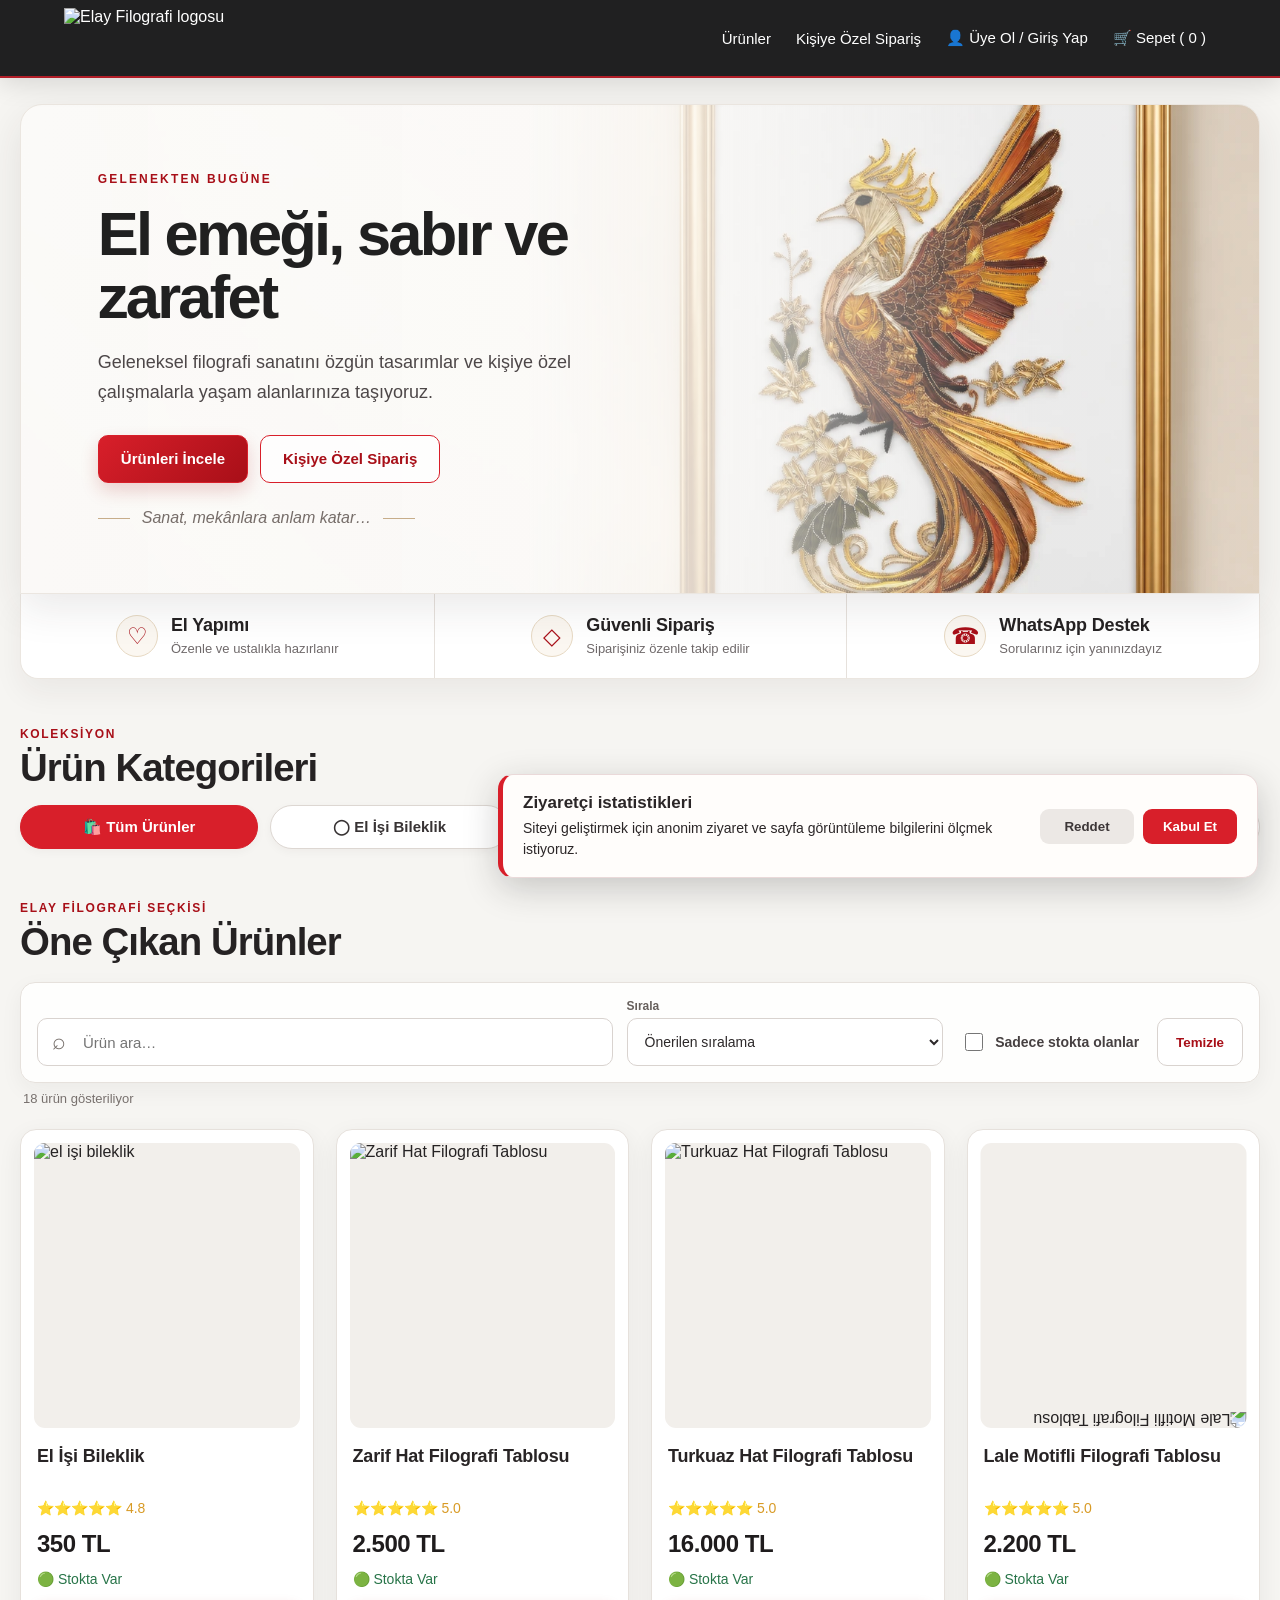
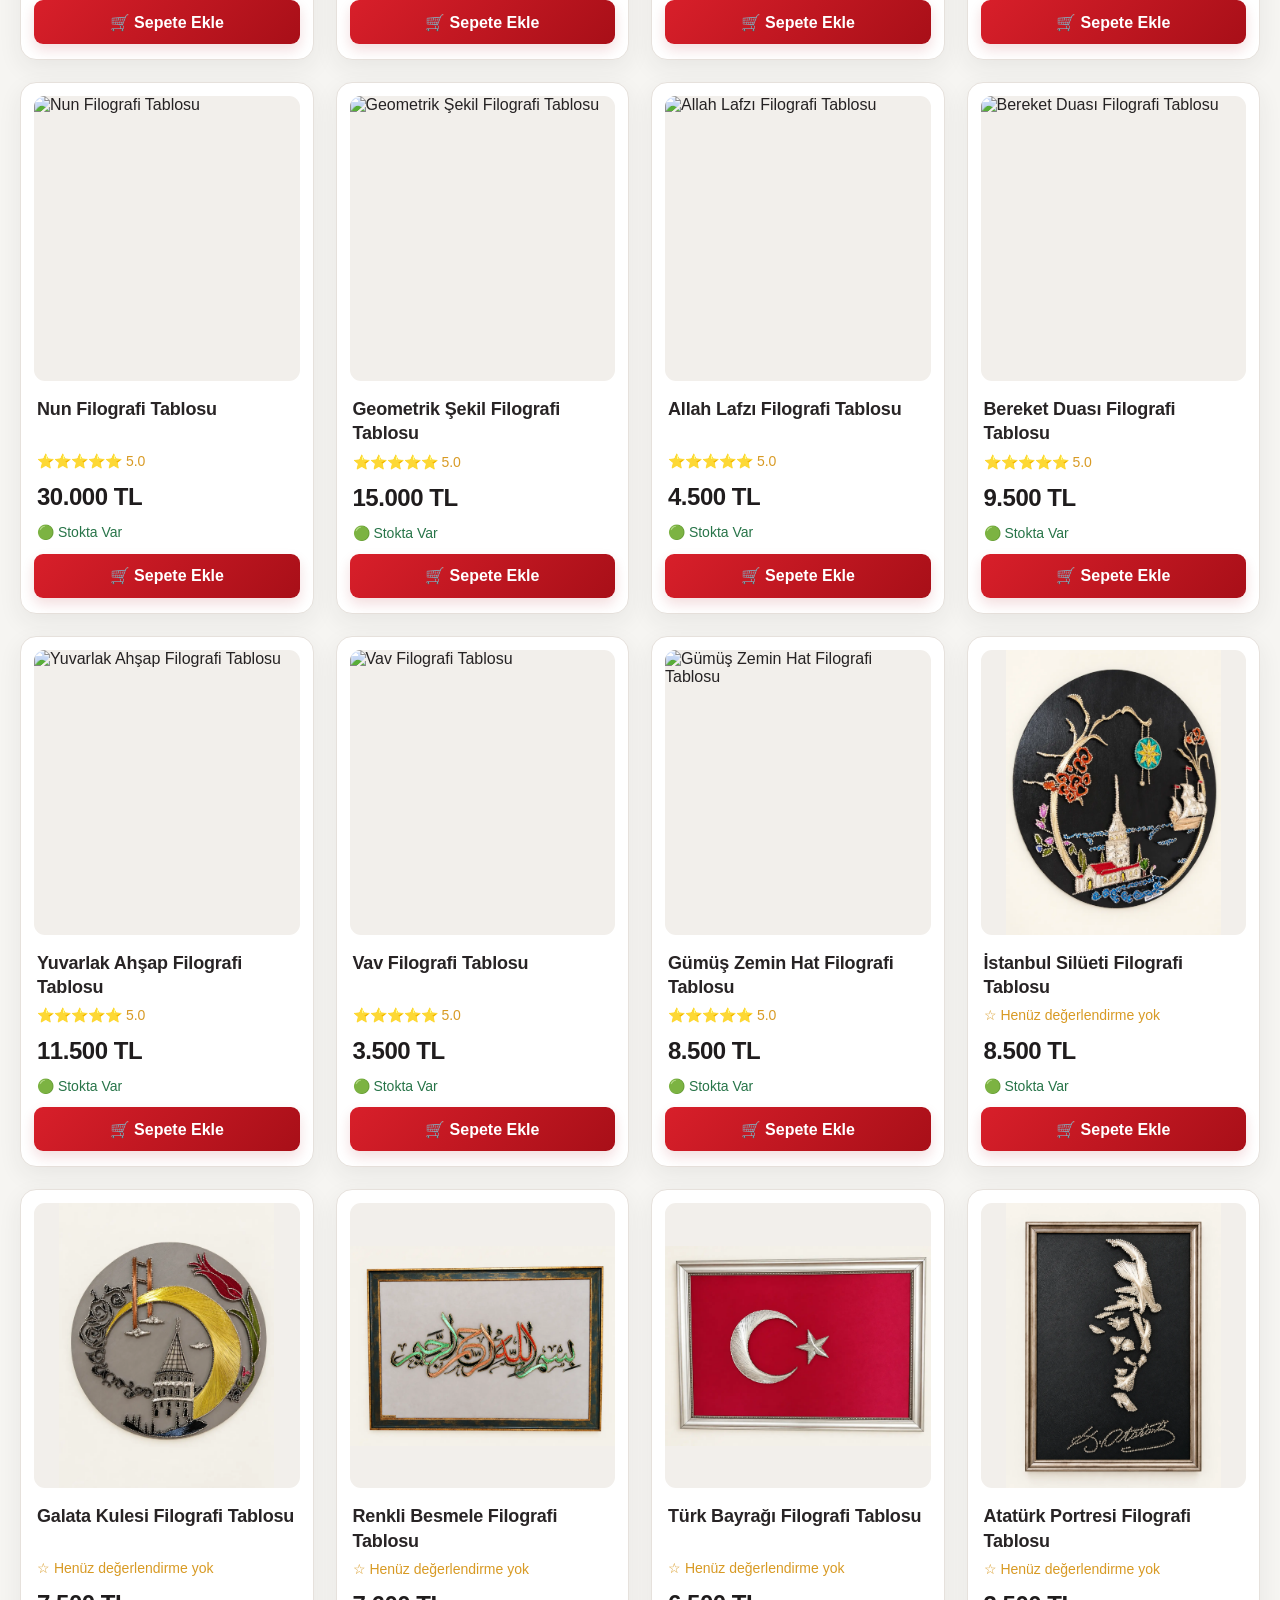
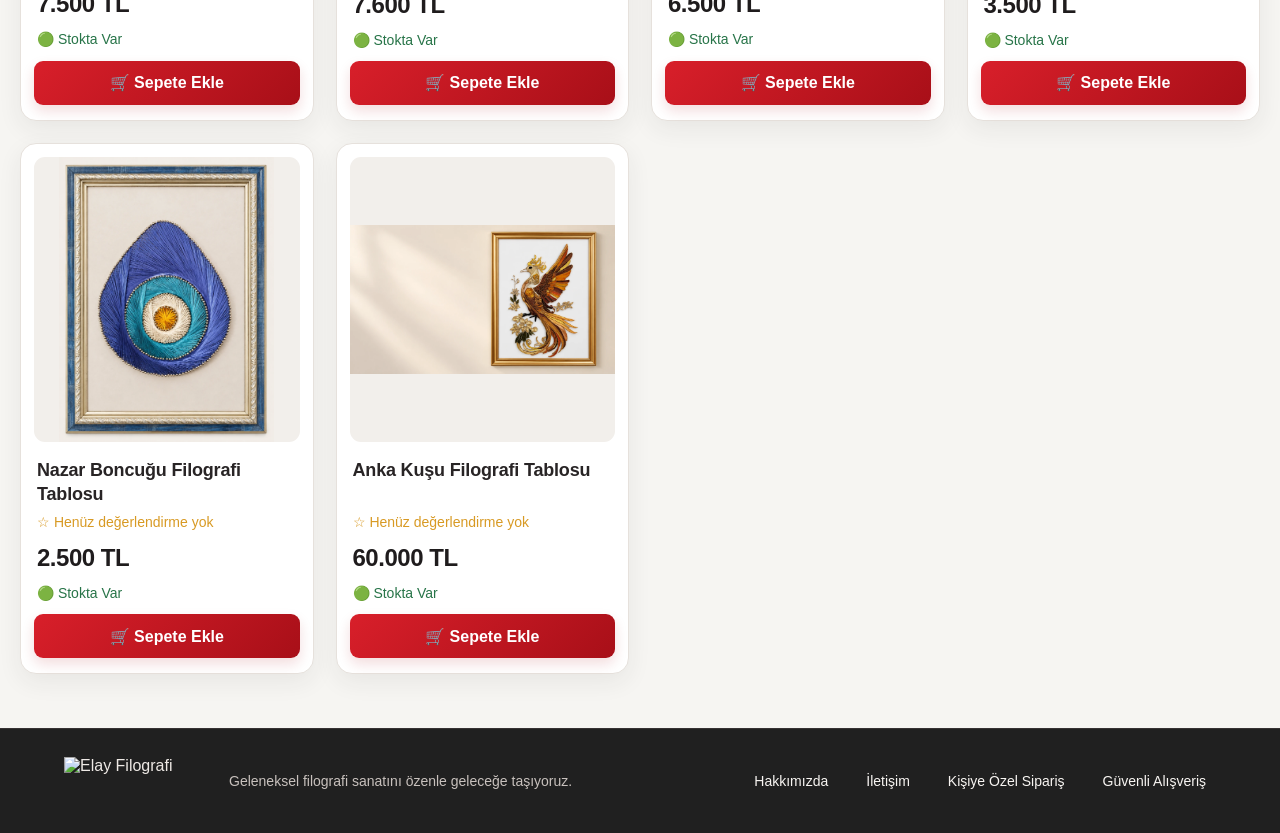
==== index.html @ 3d5d68d8 "Ürün adlarını ve fiyatlarını güncelle" ====
<!DOCTYPE html>
<html lang="tr">
 <head>
  <meta charset="utf-8"/>
  <meta content="width=device-width, initial-scale=1.0" name="viewport"/>
  <title>Elay Store | El İşi Filografi Tabloları</title>
  <meta name="description" content="Elay Store, Elay Filografi imzalı el emeği filografi tabloları, kişiye özel tasarımlar ve geleneksel çivi-tel sanatı ürünleri sunar."/>
  <meta name="robots" content="index, follow"/>
  <link rel="canonical" href="https://elaystore.github.io/"/>
  <meta property="og:site_name" content="Elay Store"/>
  <script type="application/ld+json">
  {
    "@context": "https://schema.org",
    "@graph": [
      {
        "@type": "Organization",
        "@id": "https://elaystore.github.io/#organization",
        "name": "Elay Filografi",
        "alternateName": "Elay Store",
        "url": "https://elaystore.github.io/",
        "logo": "https://elaystore.github.io/elay-logo.jpeg"
      },
      {
        "@type": "WebSite",
        "@id": "https://elaystore.github.io/#website",
        "name": "Elay Store",
        "alternateName": "Elay Filografi",
        "url": "https://elaystore.github.io/",
        "publisher": {"@id": "https://elaystore.github.io/#organization"},
        "inLanguage": "tr-TR"
      }
    ]
  }
  </script>
  <style>
.kategoriler {
    display: flex;
    flex-wrap: wrap;
    gap: 12px;
    margin: 20px 0 30px;
}

.kategoriler button {
    width: auto;
    margin: 0;
    padding: 12px 20px;
    border: 1px solid #ddd;
    border-radius: 10px;
    background: #fff;
    color: #222;
    cursor: pointer;
    font-size: 15px;
    font-weight: bold;
}

.kategoriler button:hover {
    background: #111;
    color: #fff;
}
.kategoriler button.aktif {
    background:#8b5e3c;
    border-color:#8b5e3c;
    color:#fff;
}
   * {
    box-sizing:border-box;
}
body {
    margin:0;
    font-family:Arial,sans-serif;
    background:#f5f5f5;
    color:#222;
}
header {
   background: linear-gradient(135deg,#6f4428,#9c704e);
    color:#fff;
    padding:22px 6%;
    display:flex;
    justify-content:space-between;
    align-items:center;
}
header h1 {
    margin:0;
}
header a {
    color:#fff;
    text-decoration:none;
    margin-left:18px;
}
#cikisBtn {
    margin-left:10px;
    padding:7px 10px;
    border:1px solid #fff;
    border-radius:7px;
    background:transparent;
    color:#fff;
    cursor:pointer;
    font-weight:bold;
}
.container {
    max-width:1200px;
    margin:35px auto;
    padding:0 20px;
}
.urunler {
    display:grid;
    grid-template-columns:repeat(4,1fr);
    gap:20px;
}
.urun {
    background:#fff;
    border-radius:14px;
    padding:18px;
    box-shadow:0 3px 15px #00000012;
    cursor:pointer;
    transition:.2s;
}
.urun:hover {
    transform:translateY(-4px);
}
.urun img {
    width:100%;
    height:260px;
    object-fit:contain;
    border-radius:10px;
    background:#faf7f2;
}
.urun h2 {
    font-size:19px;
}
.puan {
    color:#f2a900;
}
.eski-fiyat {
    text-decoration:line-through;
    color:#999;
}
.fiyat {
    font-size:25px;
    font-weight:bold;
    margin:6px 0;
}
.indirim {
    background:#e8fff0;
    color:#159447;
    padding:5px 8px;
    border-radius:6px;
    font-size:13px;
}
.stok {
    color:#159447;
    margin:12px 0;
}
.sepet-btn {
    width:100%;
    border:0;
    border-radius:9px;
    padding:12px;
    background:#8b5e3c;
    color:#fff;
    font-size:16px;
    font-weight:bold;
    cursor:pointer;
}
@media (max-width:900px) {
    .urunler {
        grid-template-columns:repeat(2,1fr);
    }
}
@media (max-width:600px) {
    .urunler {
        grid-template-columns:1fr;
    }
    header {
        display:block;
    }
    nav {
        margin-top:15px;
    }
    header a {
        display:inline-block;
        margin:6px 12px 6px 0;
    }
}
  </style>
  <link rel="stylesheet" href="tema.css?v=27"/>
  <script src="analitik.js?v=1" defer></script>
 </head>
 <body>
  <header>
   <a class="marka" href="index.html" aria-label="Elay Filografi ana sayfa">
    <img class="site-logo" src="elay-logo.jpeg?v=3" alt="Elay Filografi logosu"/>
   </a>
   <nav>
    <a href="index.html">
        Ürünler
    </a>

    <a href="kisiye-ozel.html">
        Kişiye Özel Sipariş
    </a>

    <a id="uyeBaglanti" href="uye.html">
        👤 Üye Ol / Giriş Yap
    </a>

    <details class="profil-menu" id="profilMenu" hidden>
      <summary>👤 Profilim</summary>
      <div class="profil-acilir">
        <strong id="profilAd"></strong>
        <a href="hakkimizda.html">Hakkımızda</a>
        <a href="iletisim.html">İletişim</a>
        <a href="index.html?gorunum=favoriler#urunler">♡ Favorilerim</a>
        <button id="cikisBtn" type="button">Çıkış Yap</button>
      </div>
    </details>

    <a href="sepet.html">
        🛒 Sepet (
        <span id="sepetSayi">0</span>
        )
    </a>
</nav>
    </header>
  <div class="container">
   <section class="giris-vitrin">
    <div class="vitrin-icerik">
     <span class="vitrin-etiket">GELENEKTEN BUGÜNE</span>
     <h2>El emeği, sabır ve zarafet</h2>
     <p>Geleneksel filografi sanatını özgün tasarımlar ve kişiye özel çalışmalarla yaşam alanlarınıza taşıyoruz.</p>
     <div class="vitrin-butonlar">
      <a class="vitrin-birincil" href="#urunler">Ürünleri İncele</a>
      <a class="vitrin-ikincil" href="kisiye-ozel.html">Kişiye Özel Sipariş</a>
     </div>
     <p class="vitrin-soz">Sanat, mekânlara anlam katar…</p>
    </div>
   </section>

   <section class="guven-seridi" aria-label="Alışveriş bilgileri">
    <div><span aria-hidden="true">♡</span><p><strong>El Yapımı</strong><small>Özenle ve ustalıkla hazırlanır</small></p></div>
    <div><span aria-hidden="true">◇</span><p><strong>Güvenli Sipariş</strong><small>Siparişiniz özenle takip edilir</small></p></div>
    <div><span aria-hidden="true">☎</span><p><strong>WhatsApp Destek</strong><small>Sorularınız için yanınızdayız</small></p></div>
   </section>

   <div class="bolum-baslik">
    <div>
     <span>Koleksiyon</span>
     <h2>Ürün Kategorileri</h2>
    </div>
   </div>
<div class="kategoriler">

    <button class="aktif" type="button" onclick="kategoriGoster('hepsi',this)">
        🛍️ Tüm Ürünler
    </button>

    <button type="button" onclick="kategoriGoster('bileklik',this)">
        ◯ El İşi Bileklik
    </button>

    <button type="button" onclick="kategoriGoster('hat',this)">
        ♢ Hat Sanatı
    </button>

    <button type="button" onclick="kategoriGoster('motif',this)">
        ♧ Tuğra ve Motifler
    </button>

    <button type="button" onclick="location.href='kisiye-ozel.html'">
        ☆ Kişiye Özel
    </button>

</div>

<div class="bolum-baslik urunler-baslik" id="urunler">
 <div>
  <span>Elay Filografi seçkisi</span>
  <h2>Öne Çıkan Ürünler</h2>
 </div>
</div>

<section class="urun-araclari" aria-label="Ürün arama ve sıralama">
 <label class="urun-arama" for="urunArama">
  <span class="arama-simgesi" aria-hidden="true">⌕</span>
  <input id="urunArama" type="search" placeholder="Ürün ara…" autocomplete="off"/>
 </label>
 <label class="urun-siralama" for="urunSiralama">
  <span>Sırala</span>
  <select id="urunSiralama">
   <option value="onerilen">Önerilen sıralama</option>
   <option value="fiyat-artan">Fiyat: düşükten yükseğe</option>
   <option value="fiyat-azalan">Fiyat: yüksekten düşüğe</option>
   <option value="puan-azalan">Puana göre</option>
   <option value="ad-artan">İsme göre A–Z</option>
  </select>
 </label>
 <label class="stok-filtresi" for="stokFiltresi">
  <input id="stokFiltresi" type="checkbox"/>
  <span>Sadece stokta olanlar</span>
 </label>
 <button class="filtre-temizle" id="filtreTemizle" type="button">Temizle</button>
</section>
<p class="urun-sonuc" id="urunSonuc" aria-live="polite"></p>

   <div class="urunler">
   <div class="urun" data-kategori="bileklik" onclick="urunDetay('mouse')">
     <img alt="el işi bileklik" src="resim.jpg"/>
     <h2>
      El İşi Bileklik
     </h2>
     <div class="puan">
      ⭐⭐⭐⭐⭐ 4.8
     </div>
     <div class="fiyat">
     350 TL
     </div>
     <div class="stok">
      🟢 Stokta Var
     </div>
     <button class="sepet-btn" onclick="sepeteEkle(event,'El İşi Bileklik',350,'resim.jpg')">
      🛒 Sepete Ekle
     </button>
    </div>
    <article class="urun" data-kategori="tablo hat" onclick="urunDetay('tablo01')">
     <img alt="Zarif Hat Filografi Tablosu" src="tablo-01.png" loading="lazy"/>
     <h2>Zarif Hat Filografi Tablosu</h2>
     <div class="puan">⭐⭐⭐⭐⭐ 5.0</div>
     <div class="fiyat">2.500 TL</div>
     <div class="stok">🟢 Stokta Var</div>
     <button class="sepet-btn" onclick="sepeteEkle(event,'Zarif Hat Filografi Tablosu',2500,'tablo-01.png')">🛒 Sepete Ekle</button>
    </article>
    <article class="urun" data-kategori="tablo hat motif" onclick="urunDetay('tablo02')">
     <img alt="Turkuaz Hat Filografi Tablosu" src="tablo-02.png" loading="lazy"/>
     <h2>Turkuaz Hat Filografi Tablosu</h2>
     <div class="puan">⭐⭐⭐⭐⭐ 5.0</div>
     <div class="fiyat">16.000 TL</div>
     <div class="stok">🟢 Stokta Var</div>
     <button class="sepet-btn" onclick="sepeteEkle(event,'Turkuaz Hat Filografi Tablosu',16000,'tablo-02.png')">🛒 Sepete Ekle</button>
    </article>
    <article class="urun" data-kategori="tablo motif" onclick="urunDetay('tablo03')">
     <img class="ters-resim" alt="Lale Motifli Filografi Tablosu" src="tablo-03.png" loading="lazy"/>
     <h2>Lale Motifli Filografi Tablosu</h2>
     <div class="puan">⭐⭐⭐⭐⭐ 5.0</div>
     <div class="fiyat">2.200 TL</div>
     <div class="stok">🟢 Stokta Var</div>
     <button class="sepet-btn" onclick="sepeteEkle(event,'Lale Motifli Filografi Tablosu',2200,'tablo-03.png')">🛒 Sepete Ekle</button>
    </article>
    <article class="urun" data-kategori="tablo hat" onclick="urunDetay('tablo04')">
     <img alt="Nun Filografi Tablosu" src="tablo-04.png" loading="lazy"/>
     <h2>Nun Filografi Tablosu</h2>
     <div class="puan">⭐⭐⭐⭐⭐ 5.0</div>
     <div class="fiyat">30.000 TL</div>
     <div class="stok">🟢 Stokta Var</div>
     <button class="sepet-btn" onclick="sepeteEkle(event,'Nun Filografi Tablosu',30000,'tablo-04.png')">🛒 Sepete Ekle</button>
    </article>
    <article class="urun" data-kategori="tablo motif" onclick="urunDetay('tablo05')">
     <img alt="Geometrik Şekil Filografi Tablosu" src="tablo-05.png" loading="lazy"/>
     <h2>Geometrik Şekil Filografi Tablosu</h2>
     <div class="puan">⭐⭐⭐⭐⭐ 5.0</div>
     <div class="fiyat">15.000 TL</div>
     <div class="stok">🟢 Stokta Var</div>
     <button class="sepet-btn" onclick="sepeteEkle(event,'Geometrik Şekil Filografi Tablosu',15000,'tablo-05.png')">🛒 Sepete Ekle</button>
    </article>
    <article class="urun" data-kategori="tablo hat" onclick="urunDetay('tablo06')">
     <img alt="Allah Lafzı Filografi Tablosu" src="tablo-06.png" loading="lazy"/>
     <h2>Allah Lafzı Filografi Tablosu</h2>
     <div class="puan">⭐⭐⭐⭐⭐ 5.0</div>
     <div class="fiyat">4.500 TL</div>
     <div class="stok">🟢 Stokta Var</div>
     <button class="sepet-btn" onclick="sepeteEkle(event,'Allah Lafzı Filografi Tablosu',4500,'tablo-06.png')">🛒 Sepete Ekle</button>
    </article>
    <article class="urun" data-kategori="tablo hat" onclick="urunDetay('tablo07')">
     <img alt="Bereket Duası Filografi Tablosu" src="tablo-07.png" loading="lazy"/>
     <h2>Bereket Duası Filografi Tablosu</h2>
     <div class="puan">⭐⭐⭐⭐⭐ 5.0</div>
     <div class="fiyat">9.500 TL</div>
     <div class="stok">🟢 Stokta Var</div>
     <button class="sepet-btn" onclick="sepeteEkle(event,'Bereket Duası Filografi Tablosu',9500,'tablo-07.png')">🛒 Sepete Ekle</button>
    </article>
    <article class="urun" data-kategori="tablo motif" onclick="urunDetay('tablo08')">
     <img alt="Yuvarlak Ahşap Filografi Tablosu" src="tablo-08.png" loading="lazy"/>
     <h2>Yuvarlak Ahşap Filografi Tablosu</h2>
     <div class="puan">⭐⭐⭐⭐⭐ 5.0</div>
     <div class="fiyat">11.500 TL</div>
     <div class="stok">🟢 Stokta Var</div>
     <button class="sepet-btn" onclick="sepeteEkle(event,'Yuvarlak Ahşap Filografi Tablosu',11500,'tablo-08.png')">🛒 Sepete Ekle</button>
    </article>
    <article class="urun" data-kategori="tablo hat" onclick="urunDetay('tablo09')">
     <img alt="Vav Filografi Tablosu" src="tablo-09.png" loading="lazy"/>
     <h2>Vav Filografi Tablosu</h2>
     <div class="puan">⭐⭐⭐⭐⭐ 5.0</div>
     <div class="fiyat">3.500 TL</div>
     <div class="stok">🟢 Stokta Var</div>
     <button class="sepet-btn" onclick="sepeteEkle(event,'Vav Filografi Tablosu',3500,'tablo-09.png')">🛒 Sepete Ekle</button>
    </article>
    <article class="urun" data-kategori="tablo hat" onclick="urunDetay('tablo10')">
     <img alt="Gümüş Zemin Hat Filografi Tablosu" src="tablo-10.png" loading="lazy"/>
     <h2>Gümüş Zemin Hat Filografi Tablosu</h2>
     <div class="puan">⭐⭐⭐⭐⭐ 5.0</div>
     <div class="fiyat">8.500 TL</div>
     <div class="stok">🟢 Stokta Var</div>
     <button class="sepet-btn" onclick="sepeteEkle(event,'Gümüş Zemin Hat Filografi Tablosu',8500,'tablo-10.png')">🛒 Sepete Ekle</button>
    </article>
    <article class="urun" data-kategori="tablo motif" onclick="urunDetay('tablo11')">
     <img alt="İstanbul Silüeti Filografi Tablosu" src="istanbul-silueti-01.webp" loading="lazy"/>
     <h2>İstanbul Silüeti Filografi Tablosu</h2>
     <div class="puan">☆ Henüz değerlendirme yok</div>
     <div class="fiyat">8.500 TL</div>
     <div class="stok">🟢 Stokta Var</div>
     <button class="sepet-btn" onclick="sepeteEkle(event,'İstanbul Silüeti Filografi Tablosu',8500,'istanbul-silueti-01.webp')">🛒 Sepete Ekle</button>
    </article>
    <article class="urun" data-kategori="tablo motif" onclick="urunDetay('tablo12')">
     <img alt="Galata Kulesi Filografi Tablosu" src="galata-lale-01.webp" loading="lazy"/>
     <h2>Galata Kulesi Filografi Tablosu</h2>
     <div class="puan">☆ Henüz değerlendirme yok</div>
     <div class="fiyat">7.500 TL</div>
     <div class="stok">🟢 Stokta Var</div>
     <button class="sepet-btn" onclick="sepeteEkle(event,'Galata Kulesi Filografi Tablosu',7500,'galata-lale-01.webp')">🛒 Sepete Ekle</button>
    </article>
    <article class="urun" data-kategori="tablo hat" onclick="urunDetay('tablo13')">
     <img alt="Renkli Besmele Filografi Tablosu" src="besmele-renkli-01.webp" loading="lazy"/>
     <h2>Renkli Besmele Filografi Tablosu</h2>
     <div class="puan">☆ Henüz değerlendirme yok</div>
     <div class="fiyat">7.600 TL</div>
     <div class="stok">🟢 Stokta Var</div>
     <button class="sepet-btn" onclick="sepeteEkle(event,'Renkli Besmele Filografi Tablosu',7600,'besmele-renkli-01.webp')">🛒 Sepete Ekle</button>
    </article>
    <article class="urun" data-kategori="tablo motif" onclick="urunDetay('tablo14')">
     <img alt="Türk Bayrağı Filografi Tablosu" src="turk-bayragi-01.webp" loading="lazy"/>
     <h2>Türk Bayrağı Filografi Tablosu</h2>
     <div class="puan">☆ Henüz değerlendirme yok</div>
     <div class="fiyat">6.500 TL</div>
     <div class="stok">🟢 Stokta Var</div>
     <button class="sepet-btn" onclick="sepeteEkle(event,'Türk Bayrağı Filografi Tablosu',6500,'turk-bayragi-01.webp')">🛒 Sepete Ekle</button>
    </article>
    <article class="urun" data-kategori="tablo motif" onclick="urunDetay('tablo15')">
     <img alt="Atatürk Portresi Filografi Tablosu" src="ataturk-filografi-01.webp" loading="lazy"/>
     <h2>Atatürk Portresi Filografi Tablosu</h2>
     <div class="puan">☆ Henüz değerlendirme yok</div>
     <div class="fiyat">3.500 TL</div>
     <div class="stok">🟢 Stokta Var</div>
     <button class="sepet-btn" onclick="sepeteEkle(event,'Atatürk Portresi Filografi Tablosu',3500,'ataturk-filografi-01.webp')">🛒 Sepete Ekle</button>
    </article>
    <article class="urun" data-kategori="tablo motif" onclick="urunDetay('tablo16')">
     <img alt="Nazar Boncuğu Filografi Tablosu" src="nazar-boncugu-filografi-01.webp" loading="lazy"/>
     <h2>Nazar Boncuğu Filografi Tablosu</h2>
     <div class="puan">☆ Henüz değerlendirme yok</div>
     <div class="fiyat">2.500 TL</div>
     <div class="stok">🟢 Stokta Var</div>
     <button class="sepet-btn" onclick="sepeteEkle(event,'Nazar Boncuğu Filografi Tablosu',2500,'nazar-boncugu-filografi-01.webp')">🛒 Sepete Ekle</button>
    </article>
    <article class="urun" data-kategori="tablo motif" onclick="urunDetay('tablo17')">
     <img alt="Anka Kuşu Filografi Tablosu" src="anka-hero.webp" loading="lazy"/>
     <h2>Anka Kuşu Filografi Tablosu</h2>
     <div class="puan">☆ Henüz değerlendirme yok</div>
     <div class="fiyat">60.000 TL</div>
     <div class="stok">🟢 Stokta Var</div>
     <button class="sepet-btn" onclick="sepeteEkle(event,'Anka Kuşu Filografi Tablosu',60000,'anka-hero.webp')">🛒 Sepete Ekle</button>
    </article>
    <p class="urun-bos" id="urunBos" hidden>Aramana uygun ürün bulunamadı. Filtreleri temizleyerek bütün ürünleri görebilirsin.</p>
   </div>

	  </div>
  <footer class="ana-footer">
   <div>
    <img src="elay-logo.jpeg?v=3" alt="Elay Filografi"/>
    <p>Geleneksel filografi sanatını özenle geleceğe taşıyoruz.</p>
   </div>
   <nav aria-label="Alt menü">
    <a href="hakkimizda.html">Hakkımızda</a>
    <a href="iletisim.html">İletişim</a>
    <a href="kisiye-ozel.html">Kişiye Özel Sipariş</a>
    <a href="guvenli-alisveris.html">Güvenli Alışveriş</a>
   </nav>
  </footer>
	  <script>
let sepet = [];
try {
    sepet = JSON.parse(localStorage.getItem('sepet') || '[]');
    if (!Array.isArray(sepet)) sepet = [];
} catch (hata) {
    sepet = [];
}
function urunDetay(id) {
    location.href='urun.html?urun='+encodeURIComponent(id)+'&v=5'
}
function sepeteEkle(e,ad,fiyat,resim) {
    e.stopPropagation();
    sepet.push( {
        ad,fiyat,resim
    }
    );
    localStorage.setItem('sepet',JSON.stringify(sepet));
    sepetGoster();
    kucukBildirimGoster('✓ Ürün sepete eklendi');
}
const urunListesi = document.querySelector('.urunler');
const urunKartlari = Array.from(document.querySelectorAll('.urun'));
const urunArama = document.getElementById('urunArama');
const urunSiralama = document.getElementById('urunSiralama');
const stokFiltresi = document.getElementById('stokFiltresi');
const urunSonuc = document.getElementById('urunSonuc');
const urunBos = document.getElementById('urunBos');
let seciliKategori = 'hepsi';
let sadeceFavoriler = false;
let aktifKullaniciId = null;
let favoriler = [];

const altBildirim = document.createElement('div');
altBildirim.className = 'alt-bildirim';
altBildirim.setAttribute('role', 'status');
altBildirim.setAttribute('aria-live', 'polite');
document.body.appendChild(altBildirim);
let bildirimZamanlayici;

function kucukBildirimGoster(mesaj) {
    altBildirim.textContent = mesaj;
    altBildirim.classList.remove('goster');
    void altBildirim.offsetWidth;
    altBildirim.classList.add('goster');
    clearTimeout(bildirimZamanlayici);
    bildirimZamanlayici = setTimeout(function () {
        altBildirim.classList.remove('goster');
    }, 2200);
}

function favorileriOku(kullaniciId) {
    try {
        const kayit = JSON.parse(localStorage.getItem('elay_favoriler_' + kullaniciId) || '[]');
        return Array.isArray(kayit) ? kayit : [];
    } catch (hata) {
        return [];
    }
}

function favorileriKaydet() {
    if (!aktifKullaniciId) return;
    localStorage.setItem('elay_favoriler_' + aktifKullaniciId, JSON.stringify(favoriler));
}

function favoriButonunuGuncelle(buton, urunId) {
    const favoride = favoriler.includes(urunId);
    buton.classList.toggle('aktif', favoride);
    buton.setAttribute('aria-pressed', String(favoride));
    buton.setAttribute('aria-label', favoride ? 'Ürünü favorilerden çıkar' : 'Ürünü favorilere ekle');
    buton.title = favoride ? 'Favorilerden çıkar' : 'Favorilere ekle';
    buton.textContent = favoride ? '♥' : '♡';
}

function favoriDegistir(olay, urunId) {
    olay.stopPropagation();
    if (!aktifKullaniciId) return;
    const favoride = favoriler.includes(urunId);
    favoriler = favoride ? favoriler.filter(function (id) { return id !== urunId; }) : [...favoriler, urunId];
    favorileriKaydet();
    document.querySelectorAll('.favori-btn[data-urun-id="' + urunId + '"]').forEach(function (buton) {
        favoriButonunuGuncelle(buton, urunId);
    });
    kucukBildirimGoster(favoride ? '♡ Favorilerden çıkarıldı' : '♥ Favorilere eklendi');
    filtreleVeSirala();
}

urunKartlari.forEach(function (urun, sira) {
    urun.dataset.sira = String(sira);
    const fiyatMetni = urun.querySelector('.fiyat')?.textContent || '0';
    urun.dataset.fiyat = fiyatMetni.replace(/\D/g, '') || '0';
    const detayIslemi = urun.getAttribute('onclick') || '';
    const idEslesmesi = detayIslemi.match(/urunDetay\('([^']+)'\)/);
    if (idEslesmesi) {
        const urunId = idEslesmesi[1];
        urun.dataset.urunId = urunId;
        const favoriButonu = document.createElement('button');
        favoriButonu.type = 'button';
        favoriButonu.className = 'favori-btn';
        favoriButonu.dataset.urunId = urunId;
        favoriButonu.hidden = true;
        favoriButonu.addEventListener('click', function (olay) {
            favoriDegistir(olay, urunId);
        });
        urun.appendChild(favoriButonu);
    }
});

window.favorileriEtkinlestir = function (kullaniciId) {
    aktifKullaniciId = kullaniciId;
    favoriler = kullaniciId ? favorileriOku(kullaniciId) : [];
    document.querySelectorAll('.favori-btn').forEach(function (buton) {
        buton.hidden = !kullaniciId;
        favoriButonunuGuncelle(buton, buton.dataset.urunId);
    });
    if (!kullaniciId && sadeceFavoriler) {
        sadeceFavoriler = false;
        seciliKategori = 'hepsi';
    }
    filtreleVeSirala();
};

function metniSadelestir(metin) {
    return String(metin || '')
        .toLocaleLowerCase('tr-TR')
        .normalize('NFD')
        .replace(/[\u0300-\u036f]/g, '')
        .replace(/ı/g, 'i');
}

function urunPuani(urun) {
    const puanMetni = urun.querySelector('.puan')?.textContent || '';
    const eslesme = puanMetni.match(/([0-5](?:[.,]\d+)?)/);
    return eslesme ? Number(eslesme[1].replace(',', '.')) : 0;
}

function filtreleVeSirala() {
    const aranan = metniSadelestir(urunArama.value.trim());
    const yalnizcaStokta = stokFiltresi.checked;
    let gorunenUrunSayisi = 0;

    urunKartlari.forEach(function (urun) {
        const kategoriler = (urun.getAttribute('data-kategori') || '').split(/\s+/);
        const ad = metniSadelestir(urun.querySelector('h2')?.textContent);
        const stokta = metniSadelestir(urun.querySelector('.stok')?.textContent).includes('stokta var');
        const kategoriUygun = seciliKategori === 'hepsi' || kategoriler.includes(seciliKategori);
        const aramaUygun = !aranan || ad.includes(aranan);
        const stokUygun = !yalnizcaStokta || stokta;
        const favoriUygun = !sadeceFavoriler || favoriler.includes(urun.dataset.urunId);
        const goster = kategoriUygun && aramaUygun && stokUygun && favoriUygun;

        urun.style.display = goster ? '' : 'none';
        if (goster) gorunenUrunSayisi += 1;
    });

    const siralama = urunSiralama.value;
    const siraliKartlar = urunKartlari.slice().sort(function (a, b) {
        if (siralama === 'fiyat-artan') return Number(a.dataset.fiyat) - Number(b.dataset.fiyat);
        if (siralama === 'fiyat-azalan') return Number(b.dataset.fiyat) - Number(a.dataset.fiyat);
        if (siralama === 'puan-azalan') return urunPuani(b) - urunPuani(a);
        if (siralama === 'ad-artan') {
            const aAdi = a.querySelector('h2')?.textContent || '';
            const bAdi = b.querySelector('h2')?.textContent || '';
            return aAdi.localeCompare(bAdi, 'tr');
        }
        return Number(a.dataset.sira) - Number(b.dataset.sira);
    });

    siraliKartlar.forEach(function (urun) {
        urunListesi.insertBefore(urun, urunBos);
    });

    urunBos.hidden = gorunenUrunSayisi !== 0;
    urunSonuc.textContent = gorunenUrunSayisi + (gorunenUrunSayisi === 1 ? ' ürün gösteriliyor' : ' ürün gösteriliyor');
}

function kategoriGoster(kategori, buton) {
    seciliKategori = kategori;
    sadeceFavoriler = false;
    document.querySelectorAll('.kategoriler button').forEach(function (b) {
        b.classList.remove('aktif');
    });
    if (buton) buton.classList.add('aktif');
    filtreleVeSirala();
}

window.favorileriGoster = function () {
    if (!aktifKullaniciId) return;
    seciliKategori = 'hepsi';
    sadeceFavoriler = true;
    document.querySelectorAll('.kategoriler button').forEach(function (b) {
        b.classList.remove('aktif');
    });
    filtreleVeSirala();
    document.getElementById('urunler').scrollIntoView({ behavior: 'smooth', block: 'start' });
    if (!favoriler.length) kucukBildirimGoster('Henüz favori ürün seçmediniz');
};

urunArama.addEventListener('input', filtreleVeSirala);
urunSiralama.addEventListener('change', filtreleVeSirala);
stokFiltresi.addEventListener('change', filtreleVeSirala);
document.getElementById('filtreTemizle').addEventListener('click', function () {
    urunArama.value = '';
    urunSiralama.value = 'onerilen';
    stokFiltresi.checked = false;
    const tumUrunlerButonu = document.querySelector('.kategoriler button');
    kategoriGoster('hepsi', tumUrunlerButonu);
    urunArama.focus();
});

const puanDegisikligi = new MutationObserver(function () {
    if (urunSiralama.value === 'puan-azalan') filtreleVeSirala();
});
document.querySelectorAll('.urun .puan').forEach(function (puan) {
    puanDegisikligi.observe(puan, { childList: true, characterData: true, subtree: true });
});

filtreleVeSirala();
function sepetGoster() {
    document.getElementById('sepetSayi').textContent=sepet.length;
}
sepetGoster();
	  </script>
  <script type="module">
    import { initializeApp } from "https://www.gstatic.com/firebasejs/12.17.1/firebase-app.js";
    import {
        getAuth,
        onAuthStateChanged,
        signOut
    } from "https://www.gstatic.com/firebasejs/12.17.1/firebase-auth.js";

    const firebaseConfig = {
        apiKey: "AIzaSyDKpEI_TzDxA38N30BEjMScnl0GnYabl3c",
        authDomain: "elaystore-c4d53.firebaseapp.com",
        projectId: "elaystore-c4d53",
        storageBucket: "elaystore-c4d53.firebasestorage.app",
        messagingSenderId: "585341292448",
        appId: "1:585341292448:web:51ace255ab2fcf89b21ec5",
        measurementId: "G-YMS32EVTTH"
    };

    const app = initializeApp(firebaseConfig);
    const auth = getAuth(app);
    const uyeBaglanti = document.getElementById("uyeBaglanti");
    const cikisBtn = document.getElementById("cikisBtn");
    const profilMenu = document.getElementById("profilMenu");
    const profilAd = document.getElementById("profilAd");

    onAuthStateChanged(auth, function (user) {
        if (user) {
            const ad = user.displayName || user.email.split("@")[0];
            uyeBaglanti.hidden = true;
            profilMenu.hidden = false;
            profilAd.textContent = "Hoş geldiniz, " + ad;
            window.favorileriEtkinlestir(user.uid);
            if (new URLSearchParams(location.search).get('gorunum') === 'favoriler') {
                window.favorileriGoster();
            }
        } else {
            uyeBaglanti.hidden = false;
            uyeBaglanti.textContent = "👤 Üye Ol / Giriş Yap";
            uyeBaglanti.href = "uye.html";
            profilMenu.hidden = true;
            profilMenu.open = false;
            window.favorileriEtkinlestir(null);
        }
    });

    cikisBtn.addEventListener("click", async function () {
        await signOut(auth);
        location.href = "index.html";
    });
  </script>
	<script type="module" src="urun-puanlari.js?v=1"></script>
	 </body>
</html>
---- tema.css ----
:root {
    --elay-siyah: #202020;
    --elay-koyu: #2b2627;
    --elay-kirmizi: #d81f2a;
    --elay-kirmizi-koyu: #a80f18;
    --elay-pembe: #ed7f88;
    --elay-krem: #f7f3f1;
    --elay-beyaz: #ffffff;
    --elay-cizgi: #ead9d9;
}

body {
    color: var(--elay-koyu) !important;
    background-color: #eeeae6 !important;
    background-image:
        repeating-linear-gradient(0deg, rgba(255,255,255,.12) 0, rgba(255,255,255,.12) 1px, transparent 1px, transparent 4px),
        linear-gradient(135deg, #f2efeb, #e9e5e1) !important;
    background-attachment: fixed;
}

header {
    min-height: 86px;
    padding: 10px 6% !important;
    background: var(--elay-siyah) !important;
    border-bottom: 3px solid var(--elay-kirmizi);
    box-shadow: 0 5px 20px rgba(0, 0, 0, .16);
}

.marka {
    display: inline-flex !important;
    align-items: center;
    flex: 0 0 auto;
    margin: 0 !important;
    text-decoration: none;
}

.site-logo {
    display: block;
    width: 205px;
    height: 68px;
    object-fit: contain;
    object-position: left center;
    border-radius: 8px;
}

nav a,
header > a:not(.marka) {
    border-radius: 8px;
    padding: 9px 10px;
    transition: background-color .2s ease, color .2s ease;
}

nav a:hover,
header > a:not(.marka):hover {
    color: #fff !important;
    background: rgba(216, 31, 42, .88);
}

#cikisBtn {
    border-color: var(--elay-pembe) !important;
}

.container,
main {
    position: relative;
}

.giris-vitrin {
    position: relative;
    overflow: hidden;
    margin: 0 0 28px;
    min-height: 335px;
    padding: 58px 56px;
    border-radius: 18px;
    background-color: #f6efe7;
    background-image:
        linear-gradient(90deg, rgba(244,241,237,.99) 0%, rgba(244,241,237,.97) 39%, rgba(244,241,237,.72) 57%, rgba(244,241,237,.08) 100%),
        url("anka-hero.webp");
    background-position: center, right center;
    background-size: 100% 100%, auto 100%;
    background-repeat: no-repeat, no-repeat;
    color: var(--elay-siyah);
    box-shadow: 0 10px 28px rgba(32, 32, 32, .18);
}

.giris-vitrin::after {
    content: none;
}

.giris-vitrin h2 {
    position: relative;
    max-width: 650px;
    margin: 0 0 42px;
    color: var(--elay-siyah) !important;
    font-family: Georgia, "Times New Roman", serif;
    font-size: clamp(34px, 5vw, 57px);
    font-weight: 500;
    line-height: 1.08;
}

.giris-vitrin h2::after {
    content: "";
    position: absolute;
    left: 0;
    bottom: -22px;
    width: min(480px, 78%);
    height: 2px;
    background: linear-gradient(90deg, var(--elay-kirmizi), var(--elay-pembe), transparent);
}

.giris-vitrin p {
    position: relative;
    max-width: 520px;
    margin: 0;
    color: #3f393a;
    font-size: 17px;
    line-height: 1.6;
}

.urun,
.sepet-kutusu,
.siparis-kutusu,
.detay,
.kutu,
.hero,
.panel {
    border: 1px solid rgba(216, 31, 42, .12);
    background-color: #fffdfb !important;
    box-shadow: 0 8px 28px rgba(52, 32, 34, .09) !important;
}

.urun:hover {
    box-shadow: 0 13px 30px rgba(168, 15, 24, .16) !important;
}

.ters-resim {
    transform: rotate(180deg);
}

.yorumlar {
    max-width: 1050px;
    margin: 0 auto 44px;
    padding: 30px 34px;
    border: 1px solid rgba(216, 31, 42, .12);
    border-radius: 18px;
    background: #fffdfb;
    box-shadow: 0 8px 28px rgba(52, 32, 34, .09);
}

.yorumlar-ust {
    display: flex;
    align-items: center;
    justify-content: space-between;
    gap: 20px;
    padding-bottom: 20px;
    border-bottom: 1px solid var(--elay-cizgi);
}

.yorumlar h2 {
    margin: 0 0 7px;
    color: var(--elay-siyah);
    font-size: 28px;
}

.yorum-ozet {
    margin: 0;
    color: #6b6263;
    font-size: 15px;
}

.yorum-ortalama {
    flex: 0 0 auto;
    min-width: 112px;
    padding: 11px 15px;
    border-radius: 12px;
    background: #fff5f5;
    color: #d99a00;
    text-align: center;
    font-size: 19px;
    font-weight: 700;
}

.yorum-giris-uyari {
    margin-top: 22px;
    padding: 15px 17px;
    border-radius: 11px;
    background: #f5f1ee;
    color: #4f4748;
    font-size: 16px;
}

.yorum-giris-uyari a {
    color: var(--elay-kirmizi-koyu);
    font-weight: 700;
}

.yorum-formu {
    margin-top: 22px;
    padding: 20px;
    border: 1px solid var(--elay-cizgi);
    border-radius: 14px;
    background: #fffafa;
}

.yorum-formu fieldset {
    margin: 0 0 15px;
    padding: 0;
    border: 0;
}

.yorum-formu legend,
.yorum-formu > label {
    display: block;
    margin-bottom: 8px;
    color: var(--elay-siyah);
    font-size: 15px;
    font-weight: 700;
}

.yildiz-secimi {
    display: inline-flex;
    flex-direction: row-reverse;
    justify-content: flex-end;
}

.yildiz-secimi input {
    position: absolute;
    opacity: 0;
    pointer-events: none;
}

.yildiz-secimi label {
    padding: 1px 3px;
    color: #c8c2bd;
    font-size: 33px;
    line-height: 1;
    cursor: pointer;
}

.yildiz-secimi label:hover,
.yildiz-secimi label:hover ~ label,
.yildiz-secimi input:checked ~ label,
.yildiz-secimi input:focus-visible + label {
    color: #e7a900;
}

.yorum-formu textarea {
    width: 100%;
    min-height: 110px;
    padding: 13px 14px;
    resize: vertical;
    border: 1px solid #d6ccca;
    border-radius: 10px;
    background: #fff;
    color: var(--elay-siyah);
    font: inherit;
    font-size: 16px;
    line-height: 1.5;
}

.yorum-formu textarea:focus {
    outline: 2px solid rgba(216, 31, 42, .25);
    border-color: var(--elay-kirmizi);
}

.yorum-form-alt {
    display: flex;
    align-items: center;
    justify-content: space-between;
    gap: 16px;
    margin-top: 12px;
}

.yorum-form-alt small {
    color: #766d6e;
}

.yorum-form-alt button {
    width: auto;
    min-width: 165px;
    margin: 0;
    padding: 12px 18px;
    background: var(--elay-kirmizi);
}

.yorum-form-alt button:hover {
    background: var(--elay-kirmizi-koyu);
}

.yorum-form-alt button:disabled {
    cursor: wait;
    opacity: .65;
}

.yorum-mesaj {
    min-height: 20px;
    margin: 12px 0 0;
    color: var(--elay-kirmizi-koyu);
    font-size: 14px;
    font-weight: 700;
}

.yorum-listesi {
    display: grid;
    gap: 14px;
    margin-top: 24px;
}

.yorum-karti {
    padding: 18px;
    border: 1px solid #eee3e1;
    border-radius: 13px;
    background: #fff;
}

.yorum-karti-ust {
    display: flex;
    align-items: flex-start;
    justify-content: space-between;
    gap: 15px;
}

.yorum-karti h3 {
    margin: 0 0 5px;
    color: var(--elay-siyah);
    font-size: 17px;
}

.yorum-yildizlari {
    color: #e7a900;
    letter-spacing: 1px;
}

.yorum-tarih {
    color: #817879;
    font-size: 13px;
    white-space: nowrap;
}

.yorum-karti p {
    margin: 13px 0 0;
    color: #4a4243;
    font-size: 16px;
    line-height: 1.55;
    white-space: pre-wrap;
    overflow-wrap: anywhere;
}

.yorum-sil-btn {
    width: auto !important;
    min-width: 0;
    margin: 12px 0 0 !important;
    padding: 8px 12px !important;
    border: 1px solid #efc8cb !important;
    border-radius: 8px !important;
    background: #fff2f3 !important;
    color: var(--elay-kirmizi-koyu) !important;
    font-size: 14px !important;
}

.yorum-sil-btn:hover {
    background: #ffe4e6 !important;
}

.yorum-sil-btn:disabled {
    cursor: wait;
    opacity: .6;
}

.yorum-yok,
.yorum-yukleniyor,
.yorum-hata {
    margin: 0;
    padding: 18px;
    border-radius: 12px;
    background: #f7f3f1;
    color: #6c6263;
    text-align: center;
}

@media (max-width: 700px) {
    .yorumlar {
        margin: 0 16px 30px;
        padding: 22px 20px;
    }

    .yorumlar-ust,
    .yorum-karti-ust,
    .yorum-form-alt {
        align-items: flex-start;
        flex-direction: column;
    }

    .yorum-form-alt button {
        width: 100%;
    }
}

.ozel-siparis {
    margin: 42px 0 10px;
    padding: 38px 42px;
    border: 1px solid var(--elay-cizgi);
    border-top: 6px solid var(--elay-kirmizi);
    border-radius: 20px;
    background: #fffdfb;
    box-shadow: 0 10px 30px rgba(52, 32, 34, .1);
}

.ozel-siparis h2 {
    position: relative;
    display: inline-block;
    margin: 0 0 30px;
    color: var(--elay-siyah);
    font-size: 34px;
}

.ozel-siparis h2::after {
    content: "";
    position: absolute;
    left: 0;
    bottom: -12px;
    width: 72%;
    height: 3px;
    border-radius: 3px;
    background: var(--elay-kirmizi);
}

.ozel-siparis > p {
    max-width: 720px;
    margin: 0 0 25px;
    color: #514849;
    font-size: 18px;
    line-height: 1.6;
}

.ozel-adimlar {
    display: grid;
    grid-template-columns: repeat(3, 1fr);
    gap: 14px;
    margin: 0 0 28px;
}

.ozel-adimlar div {
    display: flex;
    align-items: center;
    gap: 12px;
    min-height: 74px;
    padding: 15px 17px;
    border: 1px solid var(--elay-cizgi);
    border-radius: 13px;
    background: #fff7f7;
    color: var(--elay-kirmizi-koyu);
    font-weight: 700;
}

.ozel-adimlar strong {
    font-size: 22px;
}

.ozel-siparis h3 {
    margin: 0 0 15px;
    color: var(--elay-siyah);
    font-size: 23px;
}

.ozel-hatlar {
    display: grid;
    grid-template-columns: repeat(2, 1fr);
    gap: 14px;
}

.ozel-hatlar a {
    display: flex;
    align-items: center;
    justify-content: center;
    min-height: 58px;
    padding: 13px 18px;
    border-radius: 11px;
    background: #169447;
    color: #fff;
    text-align: center;
    text-decoration: none;
    font-size: 17px;
    font-weight: 700;
    transition: background-color .2s ease, transform .2s ease;
}

.ozel-hatlar a:hover {
    background: #107738;
    transform: translateY(-2px);
}

.kategoriler button.aktif,
.sepet-btn,
.detay button,
.ana-btn,
.devam {
    color: #fff !important;
    background: linear-gradient(135deg, var(--elay-kirmizi), var(--elay-kirmizi-koyu)) !important;
}

.kategoriler button:hover {
    color: #fff !important;
    background: var(--elay-siyah) !important;
}

.whatsapp-btn {
    box-shadow: 0 7px 16px rgba(22, 140, 77, .2);
}

.hero {
    border-top: 5px solid var(--elay-kirmizi) !important;
}

.hero h2,
.panel h2,
.kart h3,
.grup h3 {
    color: var(--elay-kirmizi-koyu) !important;
}

.etiket {
    color: var(--elay-kirmizi-koyu) !important;
    background: #fdebec !important;
}

.kart,
.baglanti,
.secim {
    border-color: var(--elay-cizgi) !important;
    background: #fffafa !important;
}

.baglanti:hover {
    background: #fdebec !important;
}

.kutu {
    border-top: 5px solid var(--elay-kirmizi);
}

input:focus,
textarea:focus {
    border-color: var(--elay-kirmizi) !important;
    outline: 3px solid rgba(216, 31, 42, .12);
}

footer {
    color: #6e5c5e !important;
}

.cerez-bildirimi {
    position: fixed;
    right: 22px;
    bottom: 22px;
    left: 22px;
    z-index: 9999;
    display: flex;
    align-items: center;
    justify-content: space-between;
    gap: 22px;
    width: min(760px, calc(100% - 44px));
    margin-left: auto;
    padding: 18px 20px;
    border: 1px solid var(--elay-cizgi);
    border-left: 5px solid var(--elay-kirmizi);
    border-radius: 15px;
    background: #fffdfb;
    color: var(--elay-koyu);
    box-shadow: 0 10px 35px rgba(32, 32, 32, .22);
}

.cerez-bildirimi strong {
    display: block;
    margin-bottom: 5px;
    font-size: 17px;
}

.cerez-bildirimi p {
    margin: 0;
    font-size: 14px;
    line-height: 1.45;
}

.cerez-butonlari {
    display: flex;
    flex: 0 0 auto;
    gap: 9px;
}

.cerez-butonlari button {
    min-width: 94px;
    margin: 0;
    padding: 10px 13px;
    border: 0;
    border-radius: 9px;
    cursor: pointer;
    font-weight: 700;
}

.cerez-reddet {
    background: #ece8e5;
    color: #3d3738;
}

.cerez-kabul {
    background: var(--elay-kirmizi);
    color: #fff;
}

@media (max-width: 760px) {
    header {
        display: block !important;
        min-height: auto;
        padding: 9px 14px 11px !important;
        text-align: center;
    }

    .marka {
        width: 100%;
        justify-content: center;
    }

    .site-logo {
        width: 155px;
        height: 53px;
        object-position: center;
    }

    nav {
        display: flex !important;
        flex-wrap: wrap;
        justify-content: center;
        align-items: center;
        gap: 3px 6px !important;
        width: 100%;
        margin-top: 6px !important;
    }

    nav a {
        margin: 0 !important;
        padding: 6px 7px;
        font-size: 14px;
        line-height: 1.2;
    }

    #cikisBtn {
        margin: 2px 0 !important;
        padding: 6px 8px !important;
        font-size: 13px;
    }

    .container {
        margin-top: 22px !important;
        padding: 0 14px !important;
    }

    .giris-vitrin {
        min-height: 265px;
        margin-bottom: 22px;
        padding: 30px 23px;
        background:
            linear-gradient(90deg, rgba(244,241,237,.97) 0%, rgba(244,241,237,.9) 64%, rgba(244,241,237,.38) 100%),
            url("anka-hero.webp") right center / cover no-repeat;
    }

    .giris-vitrin h2 {
        margin-bottom: 34px;
        font-size: 34px;
    }

    .giris-vitrin h2::after {
        bottom: -17px;
    }

    .giris-vitrin p {
        max-width: 92%;
        font-size: 15px;
        line-height: 1.55;
    }

    .kategoriler {
        gap: 8px !important;
        margin: 14px 0 24px !important;
    }

    .kategoriler button {
        padding: 10px 13px !important;
        font-size: 14px !important;
    }

    .ozel-siparis {
        margin-top: 30px;
        padding: 27px 20px;
    }

    .ozel-siparis h2 {
        font-size: 29px;
    }

    .ozel-siparis > p {
        font-size: 16px;
    }

    .ozel-adimlar,
    .ozel-hatlar {
        grid-template-columns: 1fr;
    }

    .ozel-adimlar {
        gap: 10px;
    }

    .ozel-adimlar div {
        min-height: 62px;
    }

    .cerez-bildirimi {
        right: 12px;
        bottom: 12px;
        left: 12px;
        display: block;
        width: auto;
        padding: 16px;
    }

    .cerez-butonlari {
        justify-content: flex-end;
        margin-top: 13px;
    }
}

/* Zarif ve ferah ana sayfa yenilemesi */
:root {
    --elay-arka-plan: #f6f5f2;
    --elay-kart: #ffffff;
    --elay-yazi: #252223;
    --elay-ikincil-yazi: #6f696a;
    --elay-ince-cizgi: #e6e1dc;
    --elay-altin: #b68a4b;
}

html {
    scroll-behavior: smooth;
}

body {
    overflow-x: hidden;
    background: var(--elay-arka-plan) !important;
    background-image: none !important;
    color: var(--elay-yazi) !important;
}

header {
    position: sticky;
    top: 0;
    z-index: 1000;
    min-height: 78px;
    padding: 8px max(5%, 24px) !important;
    border-bottom: 2px solid rgba(216, 31, 42, .8);
    background: rgba(28, 28, 29, .98) !important;
    box-shadow: 0 6px 24px rgba(0, 0, 0, .12);
}

.site-logo {
    width: 190px;
    height: 60px;
    border-radius: 0;
}

header nav {
    display: flex;
    align-items: center;
    justify-content: flex-end;
    gap: 2px;
    position: relative;
}

header nav a,
header nav button {
    margin-left: 3px !important;
    font-size: 15px;
    white-space: nowrap;
}

.profil-menu {
    position: relative;
    flex: 0 0 auto;
    margin-left: 3px;
}

.profil-menu > summary {
    display: flex;
    align-items: center;
    min-height: 41px;
    padding: 8px 13px;
    border: 1px solid rgba(255, 255, 255, .38);
    border-radius: 9px;
    color: #fff;
    font-weight: 700;
    white-space: nowrap;
    cursor: pointer;
    list-style: none;
    transition: background-color .2s ease, border-color .2s ease;
}

.profil-menu > summary::-webkit-details-marker {
    display: none;
}

.profil-menu > summary:hover,
.profil-menu[open] > summary {
    border-color: var(--elay-pembe);
    background: rgba(216, 31, 42, .72);
}

.profil-acilir {
    position: absolute;
    top: calc(100% + 12px);
    right: 0;
    z-index: 1300;
    display: flex;
    flex-direction: column;
    width: 270px;
    padding: 12px;
    border: 1px solid #e7ded8;
    border-radius: 14px;
    background: #fff;
    box-shadow: 0 18px 42px rgba(31, 26, 26, .22);
}

.profil-acilir::before {
    content: "";
    position: absolute;
    top: -7px;
    right: 24px;
    width: 13px;
    height: 13px;
    border-top: 1px solid #e7ded8;
    border-left: 1px solid #e7ded8;
    background: #fff;
    transform: rotate(45deg);
}

.profil-acilir strong {
    padding: 7px 10px 12px;
    border-bottom: 1px solid #eee5df;
    color: #6e6662;
    font-size: 14px;
}

header nav .profil-acilir a {
    margin: 3px 0 0 !important;
    padding: 10px 11px;
    color: #2c2929 !important;
    text-align: left;
    text-decoration: none;
}

header nav .profil-acilir a:hover {
    color: var(--elay-kirmizi-koyu) !important;
    background: #f8efeb;
}

.profil-acilir #cikisBtn {
    width: 100%;
    margin: 4px 0 0 !important;
    padding: 10px 11px !important;
    border: 0 !important;
    border-radius: 8px;
    background: transparent;
    color: var(--elay-kirmizi-koyu);
    text-align: left;
}

.profil-acilir #cikisBtn:hover {
    background: #f8efeb;
}

.container {
    width: min(1320px, calc(100% - 40px));
    max-width: none !important;
    margin: 26px auto 54px !important;
    padding: 0 !important;
}

.giris-vitrin {
    display: flex;
    align-items: center;
    min-height: 410px;
    margin-bottom: 0;
    padding: 64px clamp(34px, 6vw, 82px);
    border: 1px solid #ebe6e0;
    border-radius: 22px 22px 0 0;
    background:
        linear-gradient(90deg, rgba(251,250,248,.99) 0%, rgba(251,250,248,.98) 41%, rgba(251,250,248,.78) 56%, rgba(251,250,248,.08) 82%),
        url("anka-hero.webp") right center / cover no-repeat,
        #ebe7e1 !important;
    box-shadow: 0 14px 42px rgba(45, 38, 38, .10);
}

.vitrin-icerik {
    position: relative;
    z-index: 1;
    width: min(570px, 54%);
}

.vitrin-etiket {
    display: inline-block;
    margin-bottom: 17px;
    color: var(--elay-kirmizi-koyu);
    font-size: 12px;
    font-weight: 800;
    letter-spacing: .18em;
}

.giris-vitrin h2 {
    margin: 0 0 20px;
    font-size: clamp(42px, 4.8vw, 66px);
    font-weight: 500;
    letter-spacing: -.035em;
    line-height: 1.02;
}

.giris-vitrin h2::after {
    content: none;
}

.giris-vitrin p {
    max-width: 540px;
    margin-bottom: 27px;
    color: #4d4748;
    font-size: 18px;
    line-height: 1.65;
}

.vitrin-butonlar {
    display: flex;
    flex-wrap: wrap;
    gap: 12px;
}

.vitrin-butonlar a {
    display: inline-flex;
    align-items: center;
    justify-content: center;
    min-height: 48px;
    padding: 12px 22px;
    border: 1px solid var(--elay-kirmizi);
    border-radius: 10px;
    text-decoration: none;
    font-size: 15px;
    font-weight: 800;
    transition: transform .2s ease, box-shadow .2s ease, background .2s ease;
}

.vitrin-butonlar a:hover {
    transform: translateY(-2px);
}

.vitrin-soz {
    position: relative;
    width: fit-content;
    margin: 24px 0 0 !important;
    padding: 0 44px;
    color: #766d69 !important;
    font-family: Georgia, "Times New Roman", serif;
    font-size: 16px !important;
    font-style: italic;
    line-height: 1.4 !important;
}

.vitrin-soz::before,
.vitrin-soz::after {
    content: "";
    position: absolute;
    top: 50%;
    width: 32px;
    height: 1px;
    background: #c7ad8a;
}

.vitrin-soz::before {
    left: 0;
}

.vitrin-soz::after {
    right: 0;
}

.vitrin-birincil {
    background: linear-gradient(135deg, var(--elay-kirmizi), var(--elay-kirmizi-koyu));
    color: #fff;
    box-shadow: 0 8px 18px rgba(168, 15, 24, .18);
}

.vitrin-ikincil {
    background: rgba(255, 255, 255, .75);
    color: var(--elay-kirmizi-koyu);
}

.guven-seridi {
    display: grid;
    grid-template-columns: repeat(3, 1fr);
    margin: 0 0 48px;
    border: 1px solid #ebe6e0;
    border-top: 0;
    border-radius: 0 0 18px 18px;
    background: #fff;
    box-shadow: 0 14px 30px rgba(45, 38, 38, .06);
}

.guven-seridi > div {
    display: flex;
    align-items: center;
    justify-content: center;
    gap: 13px;
    min-height: 84px;
    padding: 15px 22px;
}

.guven-seridi > div + div {
    border-left: 1px solid var(--elay-ince-cizgi);
}

.guven-seridi > div > span {
    display: grid;
    flex: 0 0 42px;
    width: 42px;
    height: 42px;
    place-items: center;
    border: 1px solid #e7d9c3;
    border-radius: 50%;
    color: var(--elay-kirmizi-koyu);
    background: #fbf7f1;
    font-size: 23px;
}

.guven-seridi p {
    margin: 0;
}

.guven-seridi strong,
.guven-seridi small {
    display: block;
}

.guven-seridi strong {
    margin-bottom: 4px;
    color: var(--elay-yazi);
    font-family: Georgia, "Times New Roman", serif;
    font-size: 18px;
    font-weight: 600;
}

.guven-seridi small {
    color: var(--elay-ikincil-yazi);
    font-size: 13px;
    line-height: 1.35;
}

.bolum-baslik {
    display: flex;
    align-items: end;
    justify-content: space-between;
    gap: 20px;
    margin-bottom: 15px;
}

.bolum-baslik span {
    display: block;
    margin-bottom: 5px;
    color: var(--elay-kirmizi-koyu);
    font-size: 12px;
    font-weight: 800;
    letter-spacing: .14em;
    text-transform: uppercase;
}

.bolum-baslik h2 {
    margin: 0;
    color: var(--elay-yazi);
    font-family: Georgia, "Times New Roman", serif;
    font-size: clamp(29px, 3vw, 40px);
    font-weight: 600;
    letter-spacing: -.02em;
}

.kategoriler {
    display: grid !important;
    grid-template-columns: repeat(5, minmax(0, 1fr));
    margin: 0 0 46px !important;
    padding-bottom: 3px;
}

.kategoriler button {
    width: 100% !important;
    min-height: 44px;
    padding: 10px 18px !important;
    border-color: #ddd7d2 !important;
    border-radius: 999px !important;
    background: #fff !important;
    color: #383334 !important;
    box-shadow: 0 3px 10px rgba(45, 38, 38, .04);
}

.kategoriler button.aktif {
    border-color: var(--elay-kirmizi) !important;
    background: var(--elay-kirmizi) !important;
}

.urunler-baslik {
    padding-top: 3px;
}

.urun-araclari {
    display: grid;
    grid-template-columns: minmax(260px, 1fr) minmax(215px, .55fr) auto auto;
    align-items: end;
    gap: 14px;
    margin: 18px 0 8px;
    padding: 16px;
    border: 1px solid var(--elay-ince-cizgi);
    border-radius: 15px;
    background: rgba(255, 255, 255, .88);
    box-shadow: 0 7px 22px rgba(45, 38, 38, .05);
}

.urun-arama {
    position: relative;
    display: block;
}

.urun-arama .arama-simgesi {
    position: absolute;
    top: 50%;
    left: 15px;
    color: #766f6b;
    font-size: 23px;
    line-height: 1;
    transform: translateY(-52%);
    pointer-events: none;
}

.urun-arama input,
.urun-siralama select {
    width: 100%;
    height: 48px;
    border: 1px solid #d9d3cf;
    border-radius: 10px;
    background: #fff;
    color: #2d292a;
    outline: none;
    transition: border-color .2s ease, box-shadow .2s ease;
}

.urun-arama input {
    padding: 0 16px 0 45px;
    font-size: 15px;
}

.urun-siralama {
    display: grid;
    gap: 5px;
    color: #665f5c;
    font-size: 12px;
    font-weight: 700;
}

.urun-siralama select {
    padding: 0 38px 0 13px;
    font-size: 14px;
    cursor: pointer;
}

.urun-arama input:focus,
.urun-siralama select:focus {
    border-color: var(--elay-kirmizi);
    box-shadow: 0 0 0 3px rgba(168, 15, 24, .10);
}

.stok-filtresi {
    display: flex;
    align-items: center;
    gap: 9px;
    min-height: 48px;
    padding: 0 4px;
    color: #464041;
    font-size: 14px;
    font-weight: 600;
    white-space: nowrap;
    cursor: pointer;
}

.stok-filtresi input {
    width: 18px;
    height: 18px;
    accent-color: var(--elay-kirmizi);
}

.filtre-temizle {
    min-height: 48px;
    padding: 0 18px;
    border: 1px solid #d9d3cf;
    border-radius: 10px;
    background: #fff;
    color: var(--elay-kirmizi-koyu);
    font-weight: 700;
    cursor: pointer;
}

.filtre-temizle:hover {
    border-color: var(--elay-kirmizi);
    background: #fff8f7;
}

.urun-sonuc {
    min-height: 21px;
    margin: 8px 3px 17px;
    color: #77706d;
    font-size: 13px;
}

.urun-bos {
    grid-column: 1 / -1;
    margin: 0;
    padding: 38px 22px;
    border: 1px dashed #d6ceca;
    border-radius: 14px;
    background: #fff;
    color: #655f5c;
    text-align: center;
}

.urun-bos[hidden] {
    display: none !important;
}

.urunler {
    grid-template-columns: repeat(4, minmax(0, 1fr));
    gap: 22px;
}

.urun {
    position: relative;
    display: flex;
    flex-direction: column;
    min-width: 0;
    padding: 13px 13px 15px !important;
    border: 1px solid var(--elay-ince-cizgi) !important;
    border-radius: 16px !important;
    background: var(--elay-kart) !important;
    box-shadow: 0 8px 24px rgba(45, 38, 38, .07) !important;
    transition: transform .25s ease, box-shadow .25s ease, border-color .25s ease;
}

.alt-bildirim {
    position: fixed;
    bottom: 24px;
    left: 50%;
    z-index: 20000;
    max-width: calc(100% - 32px);
    padding: 11px 18px;
    border: 1px solid rgba(255, 255, 255, .18);
    border-radius: 999px;
    color: #fff;
    background: rgba(31, 29, 28, .94);
    box-shadow: 0 10px 28px rgba(0, 0, 0, .22);
    font-size: 14px;
    font-weight: 650;
    text-align: center;
    opacity: 0;
    transform: translate(-50%, 18px);
    transition: opacity .2s ease, transform .2s ease;
    pointer-events: none;
}

.alt-bildirim.goster {
    opacity: 1;
    transform: translate(-50%, 0);
}

.urun:hover {
    border-color: #d9ccc5 !important;
    box-shadow: 0 15px 34px rgba(45, 38, 38, .12) !important;
    transform: translateY(-5px);
}

.urun img {
    height: 285px;
    border-radius: 11px !important;
    background: #f2efeb !important;
}

.urun h2 {
    min-height: 48px;
    margin: 16px 3px 8px;
    color: #282425;
    font-family: Georgia, "Times New Roman", serif;
    font-size: 18px;
    font-weight: 600;
    line-height: 1.35;
}

.urun .puan {
    min-height: 22px;
    margin: 0 3px 6px;
    color: #d89a24;
    font-size: 14px;
}

.urun .eski-fiyat {
    margin: 0 3px 2px;
    font-size: 14px;
}

.urun .fiyat {
    margin: 2px 3px;
    color: #1f1c1d;
    font-family: Georgia, "Times New Roman", serif;
    font-size: 24px;
}

.urun .indirim {
    align-self: flex-start;
    margin: 3px 3px 0;
}

.urun .stok {
    margin: 11px 3px 13px;
    color: #277448;
    font-size: 14px;
}

.urun .sepet-btn {
    margin-top: auto;
    min-height: 44px;
    border-radius: 9px;
    box-shadow: 0 6px 13px rgba(168, 15, 24, .14);
}

.ana-footer {
    display: flex;
    align-items: center;
    justify-content: space-between;
    gap: 28px;
    padding: 28px max(5%, 24px);
    border-top: 1px solid #363233;
    background: #202020;
    color: #eee9e5 !important;
}

.ana-footer > div {
    display: flex;
    align-items: center;
    gap: 20px;
}

.ana-footer img {
    width: 145px;
    height: 48px;
    object-fit: contain;
}

.ana-footer p {
    margin: 0;
    color: #c8c1bd;
    font-size: 14px;
}

.ana-footer nav {
    display: flex;
    flex-wrap: wrap;
    gap: 18px;
}

.ana-footer a {
    color: #f8f5f2;
    text-decoration: none;
    font-size: 14px;
}

.ana-footer a:hover {
    color: #ff8b91;
}

@media (max-width: 1080px) {
    header {
        align-items: flex-start;
    }

    header nav {
        flex-wrap: wrap;
    }

    .urunler {
        grid-template-columns: repeat(3, minmax(0, 1fr));
    }

    .giris-vitrin {
        background-size: auto, 65% auto, auto !important;
        background-position: 0 0, 92% 45%, 0 0 !important;
    }
}

@media (max-width: 820px) {
    header {
        position: relative;
    }

    .container {
        width: min(100% - 28px, 700px);
        margin-top: 20px !important;
    }

    .giris-vitrin {
        min-height: 380px;
        padding: 46px 34px;
        background:
            linear-gradient(90deg, rgba(251,250,248,.98) 0%, rgba(251,250,248,.94) 58%, rgba(251,250,248,.34) 100%),
            url("anka-hero.webp") right center / cover no-repeat,
            #ebe7e1 !important;
    }

    .vitrin-icerik {
        width: 68%;
    }

    .giris-vitrin h2 {
        font-size: clamp(39px, 8vw, 54px);
    }

    .guven-seridi {
        grid-template-columns: 1fr;
    }

    .guven-seridi > div {
        justify-content: flex-start;
        min-height: 70px;
        padding-left: 28px;
    }

    .guven-seridi > div + div {
        border-top: 1px solid var(--elay-ince-cizgi);
        border-left: 0;
    }

    .urunler {
        grid-template-columns: repeat(2, minmax(0, 1fr));
    }

    .urun-araclari {
        grid-template-columns: repeat(2, minmax(0, 1fr));
    }

    .kategoriler {
        grid-template-columns: repeat(2, minmax(0, 1fr));
    }

    .kategoriler button:first-child {
        grid-column: 1 / -1;
    }

    .ana-footer,
    .ana-footer > div {
        align-items: flex-start;
        flex-direction: column;
    }
}

@media (max-width: 560px) {
    .container {
        width: calc(100% - 24px);
        padding: 0 !important;
    }

    .giris-vitrin {
        min-height: 485px;
        padding: 34px 24px 208px;
        border-radius: 17px 17px 0 0;
        background:
            linear-gradient(180deg, rgba(251,250,248,.99) 0%, rgba(251,250,248,.97) 54%, rgba(251,250,248,.28) 77%, rgba(251,250,248,.08) 100%),
            url("anka-hero.webp") 78% center / auto 100% no-repeat,
            #ebe7e1 !important;
    }

    .vitrin-icerik {
        width: 100%;
    }

    .vitrin-etiket {
        margin-bottom: 13px;
        font-size: 10px;
        letter-spacing: .12em;
    }

    .giris-vitrin h2 {
        margin-bottom: 14px;
        font-size: 39px;
    }

    .giris-vitrin p {
        margin-bottom: 20px;
        font-size: 16px;
        line-height: 1.5;
    }

    .vitrin-butonlar a {
        flex: 1 1 100%;
        min-height: 45px;
        padding: 10px 14px;
    }

    .guven-seridi {
        margin-bottom: 36px;
    }

    .guven-seridi > div {
        padding-left: 18px;
    }

    .bolum-baslik h2 {
        font-size: 30px;
    }

    .kategoriler {
        display: flex !important;
        flex-wrap: nowrap;
        margin-bottom: 35px !important;
        padding-bottom: 8px;
        overflow-x: auto;
        scrollbar-width: thin;
    }

    .kategoriler button {
        width: auto !important;
        flex: 0 0 auto;
    }

    .urunler {
        grid-template-columns: 1fr;
        gap: 16px;
    }

    .urun-araclari {
        grid-template-columns: 1fr;
        gap: 11px;
        padding: 13px;
    }

    .stok-filtresi {
        min-height: 38px;
    }

    .filtre-temizle {
        min-height: 43px;
    }

    .urun img {
        height: 320px;
    }

    .ana-footer {
        padding: 25px 20px;
    }

    .ana-footer > div {
        gap: 10px;
    }
}

/* Modern ve sade yazı düzeni */
body,
button,
input,
textarea,
select,
nav,
.giris-vitrin h2,
.bolum-baslik h2,
.guven-seridi strong,
.urun h2,
.urun .fiyat,
.vitrin-soz,
.yorumlar h2,
.yorum-karti h3,
.ozel-siparis h2,
.ozel-siparis h3 {
    font-family: "Segoe UI Variable", "Segoe UI", Roboto, Helvetica, Arial, sans-serif !important;
}

.giris-vitrin h2 {
    font-weight: 750;
    letter-spacing: -.045em;
}

.bolum-baslik h2,
.ozel-siparis h2,
.yorumlar h2 {
    font-weight: 720;
    letter-spacing: -.025em;
}

.urun h2,
.guven-seridi strong,
.ozel-siparis h3,
.yorum-karti h3 {
    font-weight: 650;
    letter-spacing: -.01em;
}

.urun .fiyat {
    font-weight: 750;
    letter-spacing: -.02em;
}

/* Ürün detay sayfası */
.urun-detay-body > header {
    display: flex;
    align-items: center;
    justify-content: space-between;
}

.urun-detay-body > header nav a {
    color: #fff;
    text-decoration: none;
}

.urun-detay-body > header nav button {
    color: #fff;
    background: transparent;
}

.urun-detay-sayfasi {
    width: min(1240px, calc(100% - 40px));
    margin: 0 auto;
    padding: 28px 0 0;
}

.urun-iz {
    display: flex;
    align-items: center;
    gap: 10px;
    margin-bottom: 25px;
    color: #79736d;
    font-size: 14px;
}

.urun-iz a {
    color: #79736d;
    text-decoration: none;
}

.urun-iz a:hover {
    color: #a80f22;
}

.urun-iz strong {
    color: #2a2826;
    font-weight: 600;
}

.yeni-detay {
    display: grid;
    grid-template-columns: minmax(0, 1.03fr) minmax(360px, .97fr);
    gap: clamp(30px, 5vw, 68px);
    max-width: none;
    margin: 0;
    padding: 0;
    border: 0;
    border-radius: 0;
    background: transparent !important;
    box-shadow: none !important;
}

.yeni-detay > .resim {
    display: block;
    min-width: 0;
    padding: 24px;
    border: 1px solid #e9e3dc;
    border-radius: 20px;
    background: linear-gradient(145deg, #f8f5f1, #eee8e1);
    box-shadow: 0 12px 34px rgba(45, 36, 29, .08);
}

.yeni-detay .galeri-ana {
    position: relative;
    display: block;
    width: 100%;
    margin: 0 !important;
    padding: 0 !important;
    border: 0 !important;
    border-radius: 12px !important;
    background: #f5f1ed !important;
    box-shadow: none !important;
    cursor: zoom-in;
    overflow: hidden;
}

.yeni-detay .galeri-ana #resim {
    display: block;
    width: 100%;
    height: 560px;
    border-radius: 12px;
    object-fit: contain;
    filter: drop-shadow(0 10px 12px rgba(35, 28, 22, .12));
}

.yeni-detay .galeri-ana > span {
    position: absolute;
    right: 14px;
    bottom: 14px;
    padding: 8px 12px;
    border: 1px solid rgba(255, 255, 255, .7);
    border-radius: 999px;
    color: #fff;
    background: rgba(22, 20, 18, .72);
    backdrop-filter: blur(6px);
    font-size: 13px;
    font-weight: 650;
    opacity: 0;
    transform: translateY(4px);
    transition: opacity .18s ease, transform .18s ease;
}

.yeni-detay .galeri-ana:hover > span,
.yeni-detay .galeri-ana:focus-visible > span {
    opacity: 1;
    transform: translateY(0);
}

.galeri-kucuk {
    display: grid;
    grid-template-columns: repeat(3, minmax(0, 1fr));
    gap: 10px;
    margin-top: 14px;
}

.galeri-kucuk.dortlu {
    grid-template-columns: repeat(4, minmax(0, 1fr));
}

.galeri-kucuk button {
    display: block;
    width: 100%;
    margin: 0 !important;
    padding: 4px !important;
    border: 2px solid transparent !important;
    border-radius: 10px !important;
    background: rgba(255, 255, 255, .82) !important;
    box-shadow: none !important;
    cursor: pointer;
    transition: border-color .18s ease, transform .18s ease;
}

.galeri-kucuk button:hover {
    transform: translateY(-2px);
}

.galeri-kucuk button.aktif {
    border-color: #ad1023 !important;
}

.galeri-kucuk img {
    display: block;
    width: 100%;
    height: 105px;
    border-radius: 7px;
    background: #f5f1ed;
    object-fit: contain;
}

.galeri-modal {
    position: fixed;
    inset: 0;
    z-index: 10000;
    display: grid;
    padding: clamp(20px, 5vw, 60px);
    place-items: center;
    background: rgba(15, 13, 12, .88);
    backdrop-filter: blur(7px);
}

.galeri-modal[hidden] {
    display: none !important;
}

.galeri-modal > img {
    max-width: min(1180px, 94vw);
    max-height: 88vh;
    border-radius: 12px;
    background: #f4f0eb;
    box-shadow: 0 24px 70px rgba(0, 0, 0, .38);
    object-fit: contain;
}

.galeri-kapat {
    position: fixed;
    top: 18px;
    right: 22px;
    width: 46px !important;
    height: 46px;
    margin: 0 !important;
    padding: 0 !important;
    border: 1px solid rgba(255, 255, 255, .45) !important;
    border-radius: 50% !important;
    color: #fff !important;
    background: rgba(0, 0, 0, .45) !important;
    box-shadow: none !important;
    font-size: 30px !important;
    line-height: 1;
    cursor: pointer;
}

body.galeri-acik {
    overflow: hidden;
}

.yeni-detay .detay-bilgi {
    min-width: 0;
    padding: 18px 0 0;
}

.detay-etiket {
    display: flex;
    align-items: center;
    gap: 13px;
    margin-bottom: 15px;
    color: #9f1020;
    font-size: 12px;
    font-weight: 750;
    letter-spacing: .18em;
}

.detay-etiket::before {
    width: 28px;
    height: 1px;
    background: #bf9d6a;
    content: "";
}

.yeni-detay .detay-bilgi h1 {
    margin: 0 0 13px;
    color: #171615;
    font-size: clamp(34px, 4vw, 52px);
    font-weight: 740;
    letter-spacing: -.04em;
    line-height: 1.08;
}

.yeni-detay .puan {
    min-height: 24px;
    margin-bottom: 22px;
    color: #df8100;
    font-size: 16px;
}

.yeni-detay .eski {
    min-height: 0;
    margin: 0 0 3px;
    color: #978f88;
    font-size: 15px;
    text-decoration: line-through;
}

.yeni-detay .eski:empty {
    display: none;
}

.yeni-detay .fiyat {
    margin: 0 0 12px;
    color: #121110;
    font-size: clamp(31px, 4vw, 43px);
    font-weight: 760;
    letter-spacing: -.03em;
}

.yeni-detay .stok {
    margin-bottom: 28px;
    color: #07983d;
    font-size: 16px;
    font-weight: 650;
}

.detay-aksiyonlar {
    display: grid;
    grid-template-columns: 1fr 1fr;
    gap: 12px;
    margin-bottom: 30px;
}

.yeni-detay .detay-aksiyonlar .detay-sepet,
.yeni-detay .detay-aksiyonlar .detay-whatsapp {
    display: inline-flex;
    align-items: center;
    justify-content: center;
    width: 100%;
    min-height: 52px;
    margin: 0;
    padding: 12px 18px;
    border: 1px solid #ae1023;
    border-radius: 7px;
    font-size: 16px;
    font-weight: 650;
    text-decoration: none;
    transition: transform .18s ease, box-shadow .18s ease, background .18s ease;
}

.yeni-detay .detay-aksiyonlar .detay-sepet {
    color: #fff !important;
    background: linear-gradient(135deg, #be1228, #920a19) !important;
    box-shadow: 0 8px 18px rgba(155, 11, 30, .18);
}

.yeni-detay .detay-aksiyonlar .detay-whatsapp {
    color: #9f1020;
    background: #fff;
}

.yeni-detay .detay-aksiyonlar .detay-sepet:hover,
.yeni-detay .detay-aksiyonlar .detay-whatsapp:hover {
    transform: translateY(-2px);
    box-shadow: 0 10px 22px rgba(70, 42, 26, .14);
}

.detay-sekmeler {
    display: flex;
    gap: 26px;
    border-bottom: 1px solid #ddd6ce;
}

.yeni-detay .detay-sekmeler button {
    width: auto;
    margin: 0 0 -1px;
    padding: 12px 2px 13px;
    border: 0;
    border-bottom: 2px solid transparent;
    border-radius: 0;
    color: #77716b !important;
    background: transparent !important;
    box-shadow: none;
    font-size: 15px;
}

.yeni-detay .detay-sekmeler button.aktif {
    border-bottom-color: #aa1022;
    color: #1e1c1a !important;
}

.detay-panel {
    padding: 23px 0 0;
    color: #514c47;
    line-height: 1.7;
}

.detay-panel p {
    margin: 0 0 11px;
}

.detay-panel ul {
    display: grid;
    gap: 7px;
    margin: 0;
    padding-left: 20px;
}

.detay-panel li strong {
    color: #292521;
    font-weight: 700;
}

.urun-yorumlari {
    max-width: none;
    margin: 34px 0 0;
    padding: clamp(22px, 4vw, 38px);
    border: 1px solid #e6dfd7;
    border-radius: 16px;
    background: #fff;
    box-shadow: 0 10px 30px rgba(44, 35, 29, .06);
}

.urun-yorumlari[hidden],
.detay-panel[hidden] {
    display: none !important;
}

.benzer-urunler {
    margin: 58px 0 64px;
}

.benzer-baslik {
    display: grid;
    grid-template-columns: 1fr auto 1fr;
    align-items: center;
    gap: 20px;
    margin-bottom: 27px;
}

.benzer-baslik span {
    height: 1px;
    background: #d8cfc6;
}

.benzer-baslik h2 {
    margin: 0;
    color: #1c1a18;
    font-size: clamp(27px, 3vw, 36px);
    font-weight: 720;
    letter-spacing: -.03em;
}

.benzer-liste {
    display: grid;
    grid-template-columns: repeat(3, minmax(0, 1fr));
    gap: 20px;
}

.benzer-kart {
    display: flex;
    min-width: 0;
    padding: 13px 13px 17px;
    flex-direction: column;
    border: 1px solid #e9e2db;
    border-radius: 14px;
    color: #191817;
    background: #fff;
    box-shadow: 0 8px 25px rgba(48, 36, 28, .05);
    text-decoration: none;
    transition: transform .2s ease, box-shadow .2s ease;
}

.benzer-kart:hover {
    transform: translateY(-4px);
    box-shadow: 0 14px 32px rgba(48, 36, 28, .11);
}

.benzer-kart img {
    width: 100%;
    height: 330px;
    margin-bottom: 16px;
    border-radius: 10px;
    background: #f4f0eb;
    object-fit: contain;
}

.benzer-kart h3 {
    min-height: 48px;
    margin: 0 5px 8px;
    font-size: 18px;
    font-weight: 650;
    line-height: 1.35;
}

.benzer-kart strong {
    margin: 0 5px 16px;
    font-size: 21px;
}

.benzer-kart span {
    display: inline-flex;
    align-items: center;
    justify-content: center;
    min-height: 43px;
    margin-top: auto;
    border: 1px solid #af1023;
    border-radius: 6px;
    color: #a30e20;
    font-weight: 650;
}

@media (max-width: 900px) {
    .yeni-detay {
        grid-template-columns: 1fr;
    }

    .yeni-detay .galeri-ana #resim {
        height: min(590px, 72vw);
    }

    .yeni-detay .detay-bilgi {
        padding-top: 0;
    }

    .benzer-liste {
        grid-template-columns: repeat(2, minmax(0, 1fr));
    }

    .benzer-kart:last-child {
        display: none;
    }
}

@media (max-width: 560px) {
    .urun-detay-body > header {
        display: flex;
        align-items: center;
    }

    .urun-detay-sayfasi {
        width: calc(100% - 24px);
        padding-top: 18px;
    }

    .urun-iz {
        gap: 7px;
        margin-bottom: 18px;
        font-size: 12px;
    }

    .yeni-detay > .resim {
        padding: 13px;
        border-radius: 15px;
    }

    .yeni-detay .galeri-ana #resim {
        height: 410px;
    }

    .galeri-kucuk img {
        height: 78px;
    }

    .yeni-detay .galeri-ana > span {
        opacity: 1;
        transform: none;
    }

    .yeni-detay .detay-bilgi h1 {
        font-size: 34px;
    }

    .detay-aksiyonlar {
        grid-template-columns: 1fr;
    }

    .alt-bildirim {
        bottom: 16px;
        padding: 10px 15px;
        font-size: 13px;
    }

    .detay-sekmeler {
        gap: 18px;
    }

    .yeni-detay .detay-sekmeler button {
        font-size: 14px;
    }

    .benzer-urunler {
        margin-top: 45px;
    }

    .benzer-baslik {
        gap: 12px;
    }

    .benzer-liste {
        grid-template-columns: 1fr;
    }

    .benzer-kart:last-child {
        display: flex;
    }

    .benzer-kart img {
        height: 360px;
    }
}
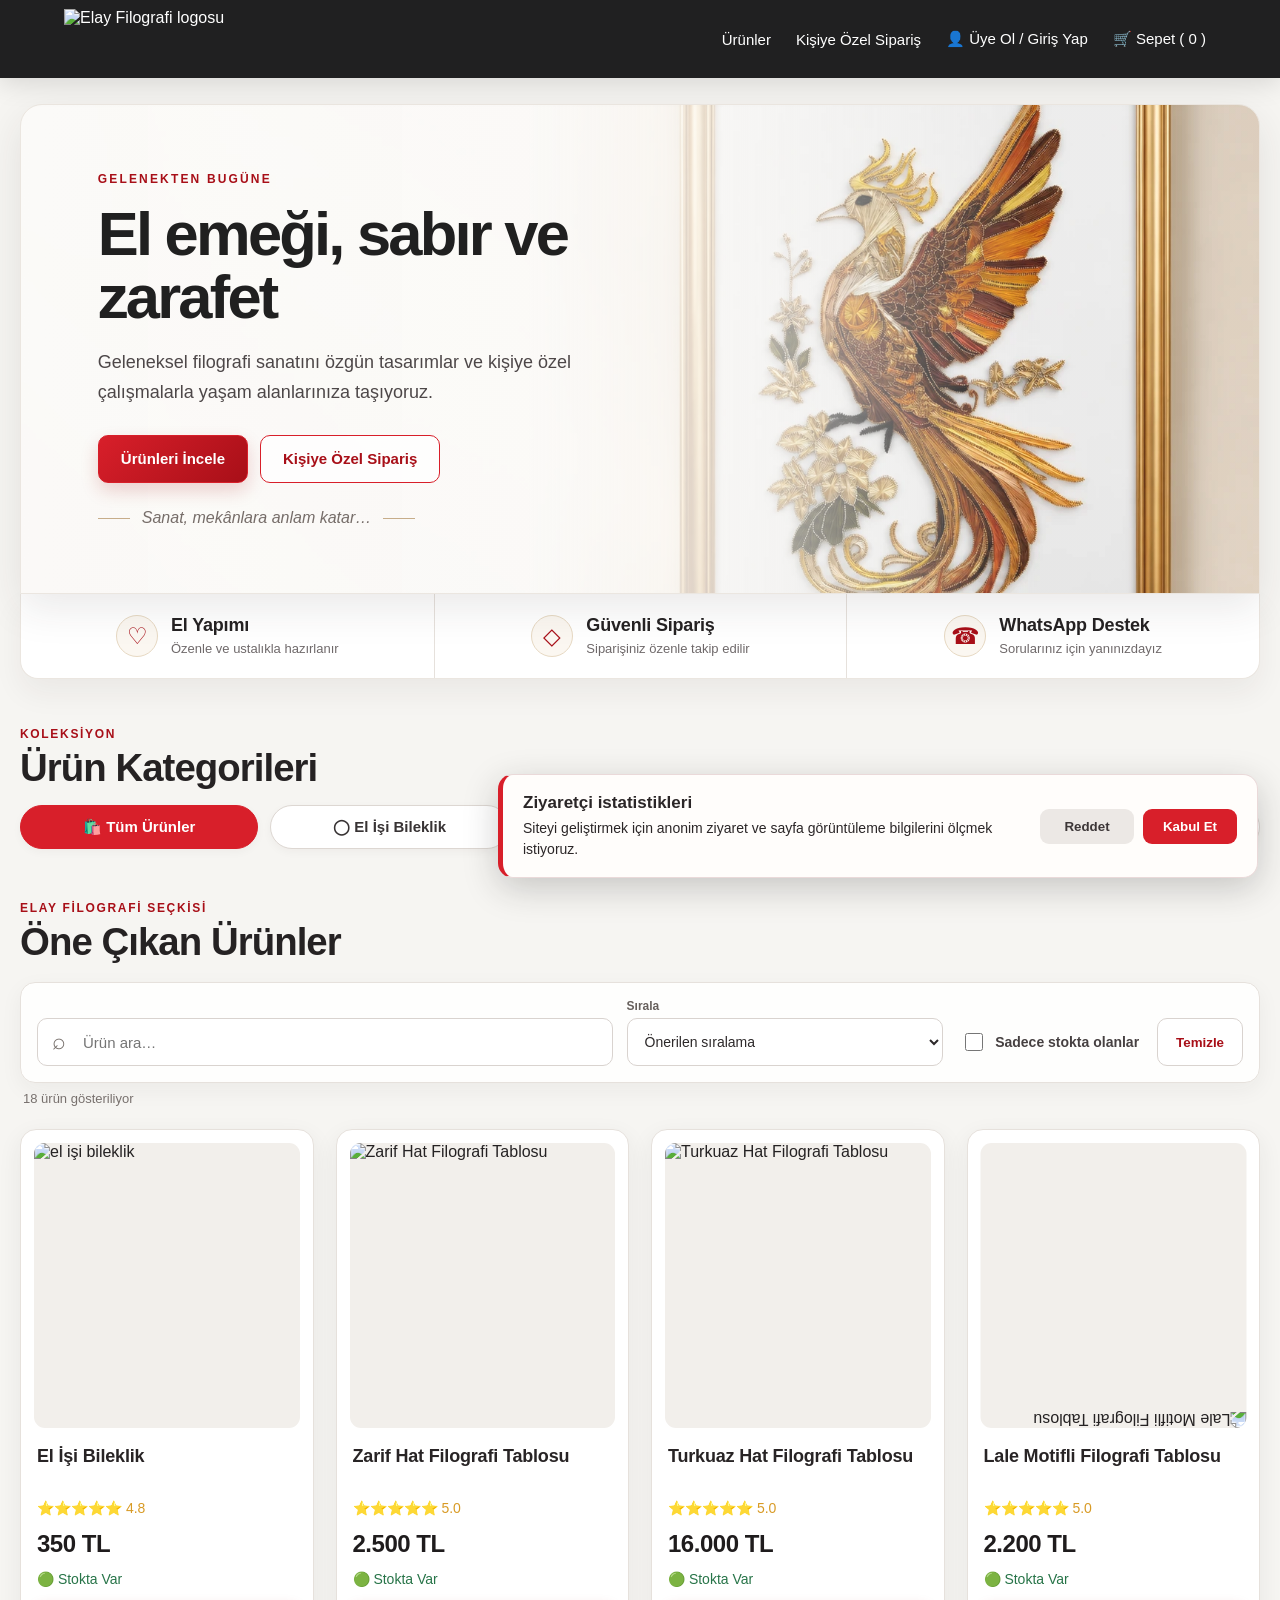
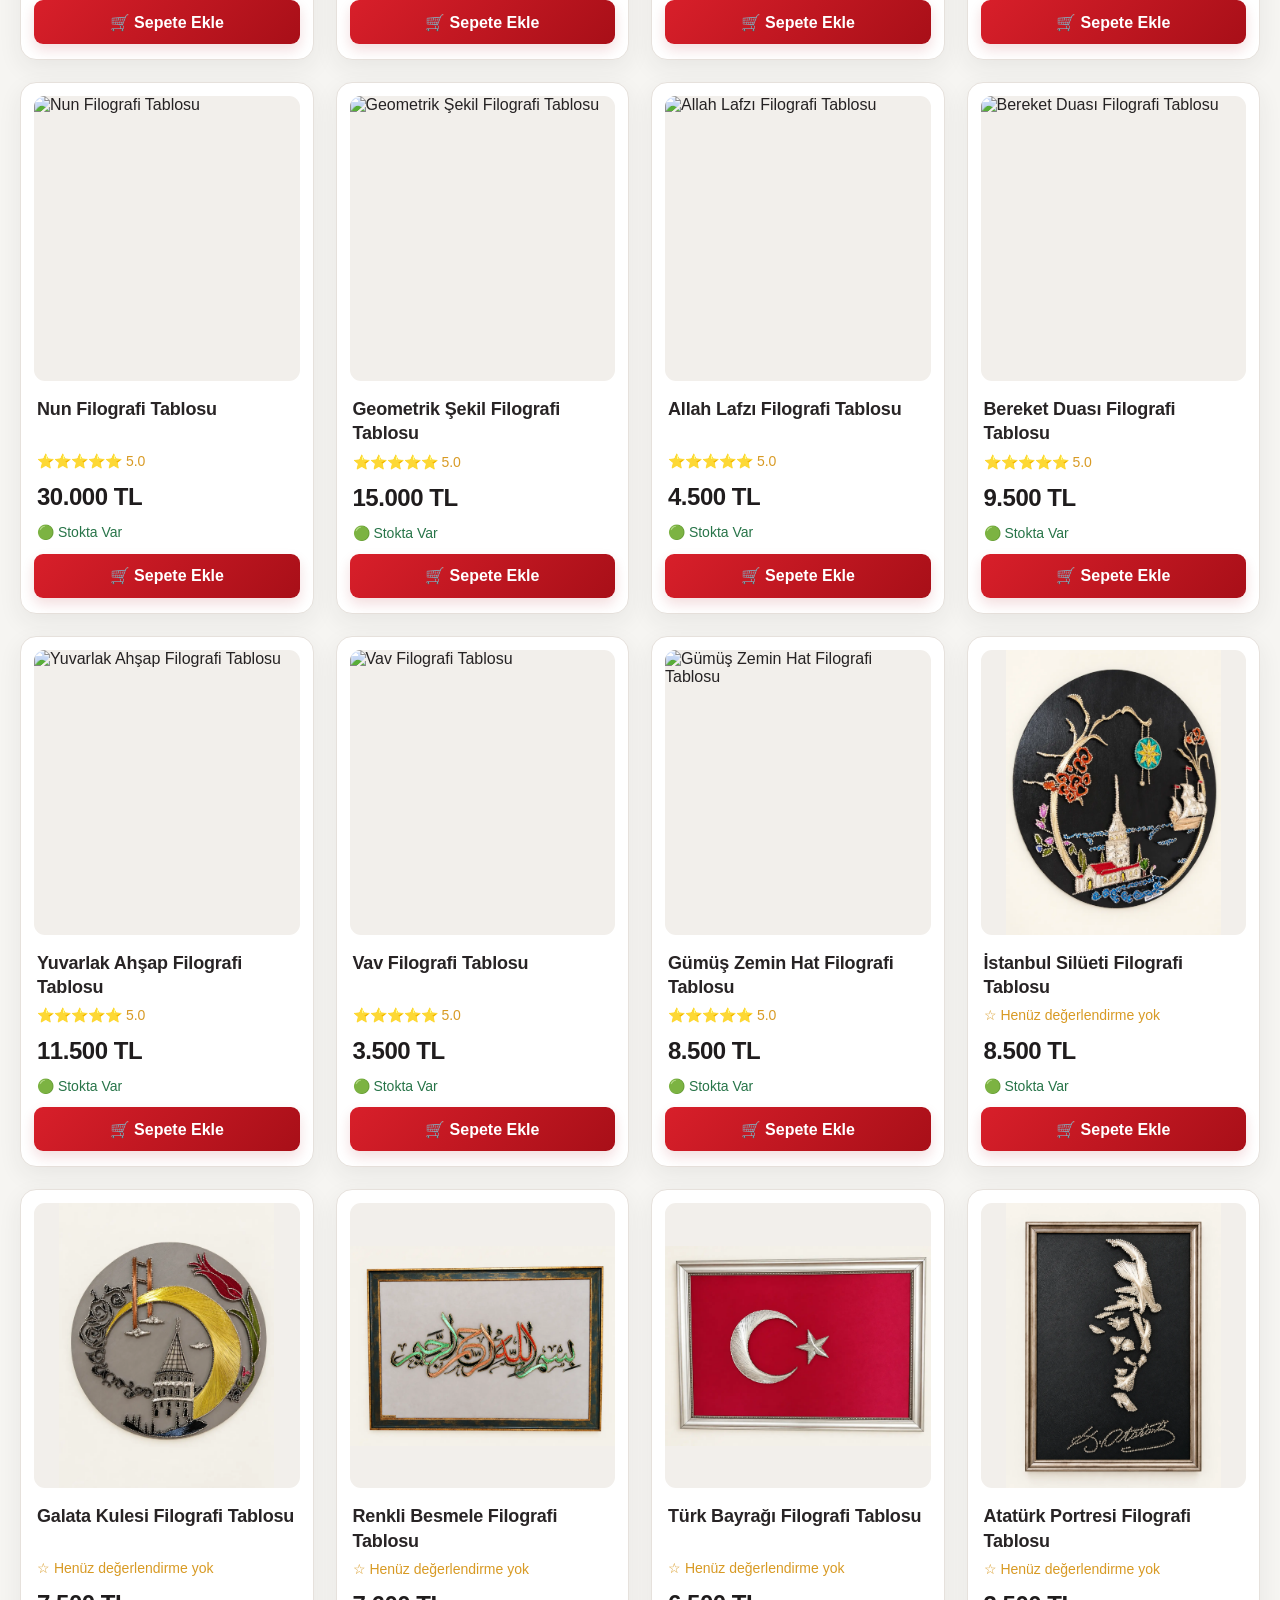
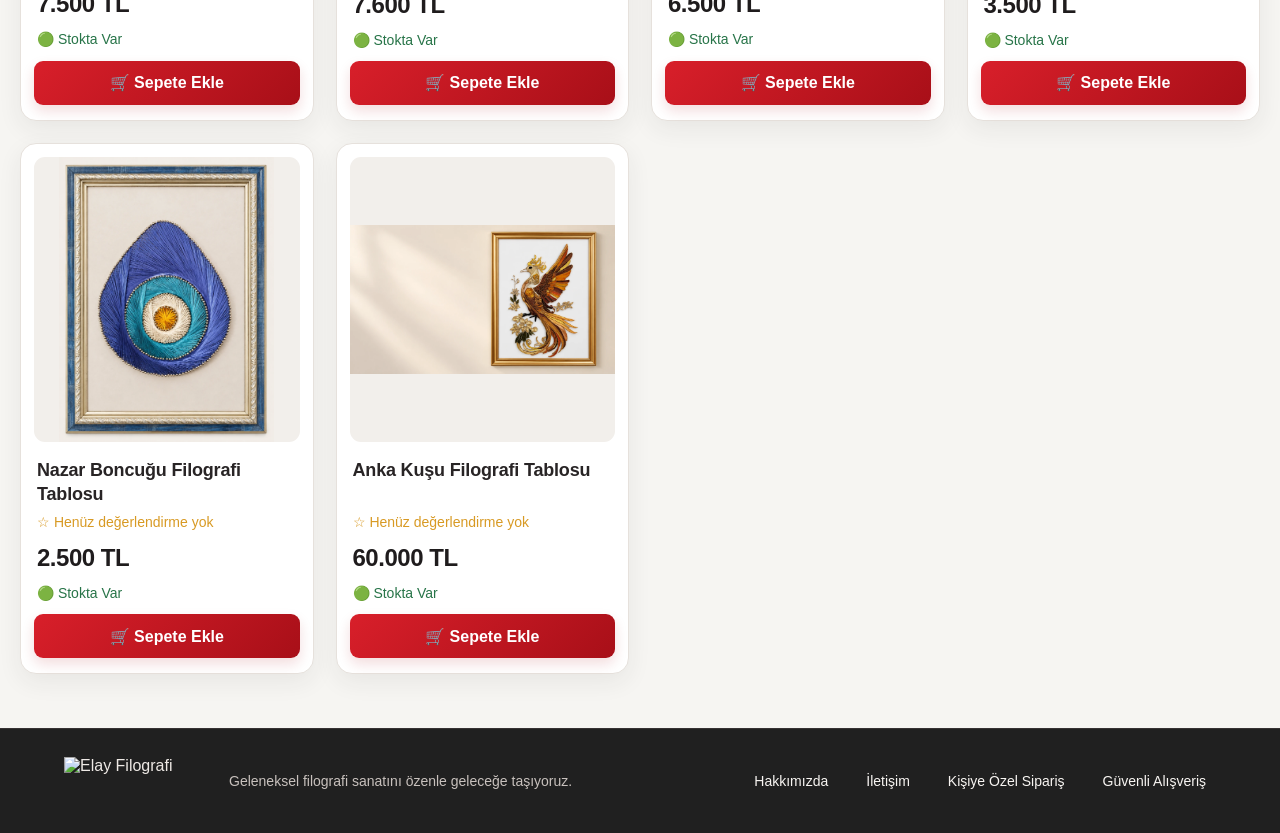
==== commit 8365b334: "Ana sayfa üst menü stilini yenile" ====
--- a/index.html
+++ b/index.html
@@ -183,10 +183,10 @@
     }
 }
   </style>
-  <link rel="stylesheet" href="tema.css?v=27"/>
+  <link rel="stylesheet" href="tema.css?v=33"/>
   <script src="analitik.js?v=1" defer></script>
  </head>
- <body>
+ <body class="ana-sayfa-body">
   <header>
    <a class="marka" href="index.html" aria-label="Elay Filografi ana sayfa">
     <img class="site-logo" src="elay-logo.jpeg?v=3" alt="Elay Filografi logosu"/>
@@ -482,7 +482,7 @@
     sepet = [];
 }
 function urunDetay(id) {
-    location.href='urun.html?urun='+encodeURIComponent(id)+'&v=5'
+    location.href='urun.html?urun='+encodeURIComponent(id)+'&v=8'
 }
 function sepeteEkle(e,ad,fiyat,resim) {
     e.stopPropagation();
--- a/tema.css
+++ b/tema.css
@@ -762,6 +762,10 @@
     box-shadow: 0 6px 24px rgba(0, 0, 0, .12);
 }
 
+.ana-sayfa-body > header {
+    border-bottom: 0 !important;
+}
+
 .site-logo {
     width: 190px;
     height: 60px;
@@ -827,6 +831,14 @@
     border-radius: 14px;
     background: #fff;
     box-shadow: 0 18px 42px rgba(31, 26, 26, .22);
+}
+
+.profil-menu:not([open]) > .profil-acilir {
+    display: none;
+}
+
+.profil-menu[open] > .profil-acilir {
+    display: flex;
 }
 
 .profil-acilir::before {
@@ -1292,6 +1304,45 @@
     background: #f2efeb !important;
 }
 
+.urun > .favori-btn {
+    position: absolute !important;
+    top: 24px !important;
+    right: 24px !important;
+    z-index: 3;
+    display: inline-flex;
+    align-items: center;
+    justify-content: center;
+    width: 42px !important;
+    min-width: 42px !important;
+    height: 42px !important;
+    min-height: 42px !important;
+    margin: 0 !important;
+    padding: 0 !important;
+    border: 1px solid rgba(255, 255, 255, .88);
+    border-radius: 50%;
+    color: #9f1020;
+    background: rgba(255, 255, 255, .94);
+    box-shadow: 0 6px 18px rgba(35, 25, 22, .16);
+    font-size: 23px;
+    line-height: 1;
+    cursor: pointer;
+    backdrop-filter: blur(6px);
+    transition: transform .18s ease, color .18s ease, background .18s ease;
+}
+
+.urun > .favori-btn:hover {
+    transform: scale(1.07);
+}
+
+.urun > .favori-btn.aktif {
+    color: #fff;
+    background: #b81024;
+}
+
+.urun > .favori-btn[hidden] {
+    display: none !important;
+}
+
 .urun h2 {
     min-height: 48px;
     margin: 16px 3px 8px;
@@ -1615,10 +1666,25 @@
 }
 
 /* Ürün detay sayfası */
+.urun-detay-body {
+    margin: 0;
+    padding: 0;
+}
+
+.urun-detay-body *,
+.urun-detay-body *::before,
+.urun-detay-body *::after {
+    box-sizing: border-box;
+}
+
 .urun-detay-body > header {
     display: flex;
     align-items: center;
     justify-content: space-between;
+    position: relative !important;
+    top: auto !important;
+    border-bottom: 0 !important;
+    width: 100%;
 }
 
 .urun-detay-body > header nav a {
@@ -1633,7 +1699,7 @@
 
 .urun-detay-sayfasi {
     width: min(1240px, calc(100% - 40px));
-    margin: 0 auto;
+    margin: 0 auto !important;
     padding: 28px 0 0;
 }
 
@@ -1890,6 +1956,7 @@
 }
 
 .yeni-detay .detay-aksiyonlar .detay-sepet,
+.yeni-detay .detay-aksiyonlar .detay-favori,
 .yeni-detay .detay-aksiyonlar .detay-whatsapp {
     display: inline-flex;
     align-items: center;
@@ -1912,12 +1979,27 @@
     box-shadow: 0 8px 18px rgba(155, 11, 30, .18);
 }
 
+.yeni-detay .detay-aksiyonlar .detay-favori {
+    color: #9f1020;
+    background: #fff;
+}
+
+.yeni-detay .detay-aksiyonlar .detay-favori.aktif {
+    color: #fff;
+    background: #9f1020;
+}
+
+.yeni-detay .detay-aksiyonlar .detay-favori[hidden] {
+    display: none !important;
+}
+
 .yeni-detay .detay-aksiyonlar .detay-whatsapp {
     color: #9f1020;
     background: #fff;
 }
 
 .yeni-detay .detay-aksiyonlar .detay-sepet:hover,
+.yeni-detay .detay-aksiyonlar .detay-favori:hover,
 .yeni-detay .detay-aksiyonlar .detay-whatsapp:hover {
     transform: translateY(-2px);
     box-shadow: 0 10px 22px rgba(70, 42, 26, .14);
